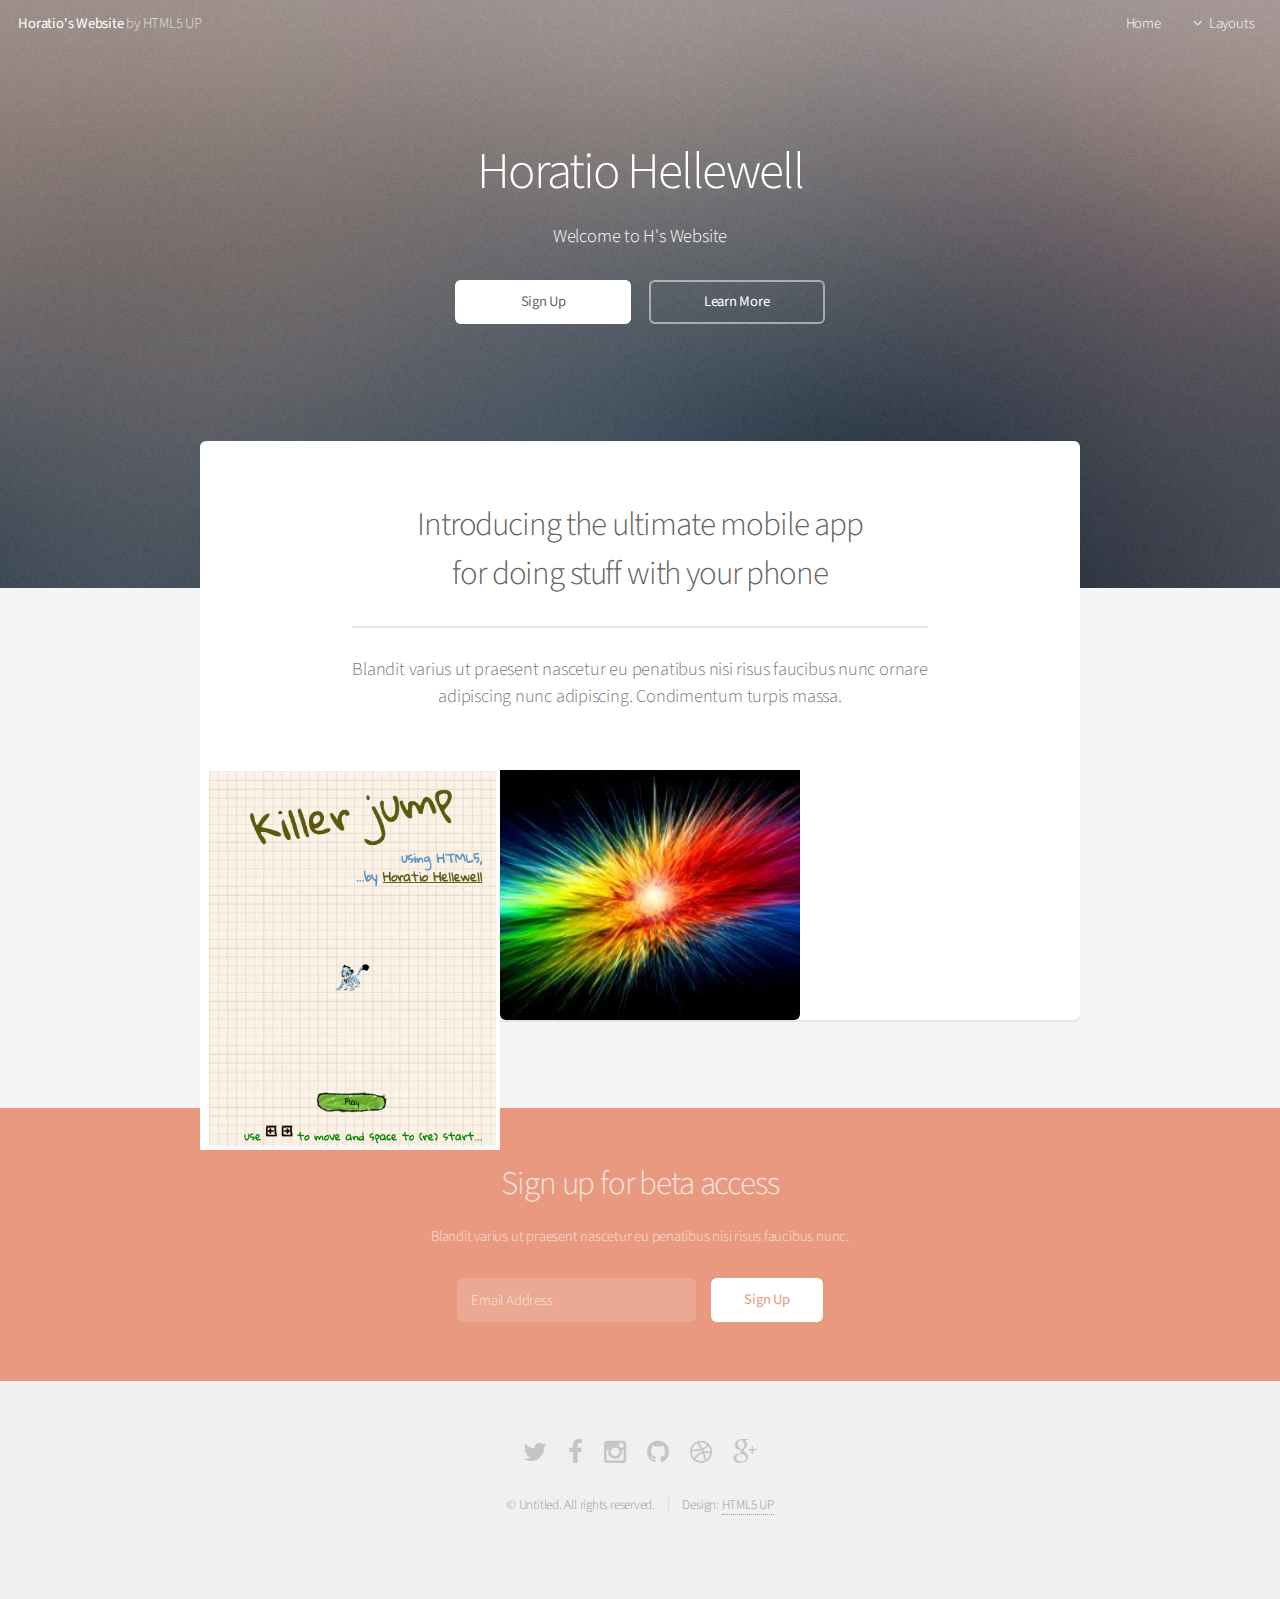
==== index.html @ 6db5556e "Deleted button" ====
<!DOCTYPE HTML>
<!--
	Alpha by HTML5 UP
	html5up.net | @n33co
	Free for personal and commercial use under the CCA 3.0 license (html5up.net/license)
-->
<html>
	<head>
		<title>Alpha by HTML5 UP</title>
		<meta http-equiv="content-type" content="text/html; charset=utf-8" />
		<meta name="description" content="" />
		<meta name="keywords" content="" />
		<!--[if lte IE 8]><script src="css/ie/html5shiv.js"></script><![endif]-->
		<script src="js/jquery.min.js"></script>
		<script src="js/jquery.dropotron.min.js"></script>
		<script src="js/jquery.scrollgress.min.js"></script>
		<script src="js/skel.min.js"></script>
		<script src="js/skel-layers.min.js"></script>
		<script src="js/init.js"></script>
		<noscript>
			<link rel="stylesheet" href="css/skel.css" />
			<link rel="stylesheet" href="css/style.css" />
			<link rel="stylesheet" href="css/style-wide.css" />
		</noscript>
		<!--[if lte IE 8]><link rel="stylesheet" href="css/ie/v8.css" /><![endif]-->
	</head>
	<body class="landing">

		<!-- Header -->
			<header id="header" class="alt">
				<h1><a href="index.html">Horatio's Website</a> by HTML5 UP</h1>
				<nav id="nav">
					<ul>
						<li><a href="index.html">Home</a></li>
						<li>
							<a href="" class="icon fa-angle-down">Layouts</a>
							<ul>
								<li><a href="generic.html">Generic</a></li>
								<li><a href="contact.html">Contact</a></li>
								<li><a href="elements.html">Elements</a></li>
								<li>
									<a href="">Submenu</a>
									<ul>
										<li><a href="#">Option One</a></li>
										<li><a href="#">Option Two</a></li>
										<li><a href="#">Option Three</a></li>
										<li><a href="#">Option Four</a></li>
									</ul>
								</li>
							</ul>
						</li>
						
					</ul>
				</nav>
			</header>

		<!-- Banner -->
			<section id="banner">
				<h2>Horatio Hellewell</h2>
				<p>Welcome to H's Website</p>
				<ul class="actions">
					<li><a href="#" class="button special">Sign Up</a></li>
					<li><a href="#" class="button">Learn More</a></li>
				</ul>
			</section>

		<!-- Main -->
			<section id="main" class="container">
		
				<section class="box special">
					<header class="major">
						<h2>Introducing the ultimate mobile app
						<br />
						for doing stuff with your phone</h2>
						<p>Blandit varius ut praesent nascetur eu penatibus nisi risus faucibus nunc ornare<br />
						adipiscing nunc adipiscing. Condimentum turpis massa.</p>
					</header>
					<span class="image featured">
						<a href="killerjump/index.html">
							<img src="images/killerjump.png" style="width:300px;float:left;" alt="" />
						</a>
					</span>

					<span class="image featured">
						<a href="colourblast/index.html">
							<img src="images/color.jpeg" style="width:300px;" alt="" />
						</a>
					</span>
					
				</section>
						
				<!-- <section class="box special features">
					<div class="features-row">
						<section>
							<span class="icon major fa-bolt accent2"></span>
							<h3>Magna etiam</h3>
							<p>Integer volutpat ante et accumsan commophasellus sed aliquam feugiat lorem aliquet ut enim rutrum phasellus iaculis accumsan dolore magna aliquam veroeros.</p>
						</section>
						<section>
							<span class="icon major fa-area-chart accent3"></span>
							<h3>Ipsum dolor</h3>
							<p>Integer volutpat ante et accumsan commophasellus sed aliquam feugiat lorem aliquet ut enim rutrum phasellus iaculis accumsan dolore magna aliquam veroeros.</p>
						</section>
					</div>
					<div class="features-row">
						<section>
							<span class="icon major fa-cloud accent4"></span>
							<h3>Sed feugiat</h3>
							<p>Integer volutpat ante et accumsan commophasellus sed aliquam feugiat lorem aliquet ut enim rutrum phasellus iaculis accumsan dolore magna aliquam veroeros.</p>
						</section>
						<section>
							<span class="icon major fa-lock accent5"></span>
							<h3>Enim phasellus</h3>
							<p>Integer volutpat ante et accumsan commophasellus sed aliquam feugiat lorem aliquet ut enim rutrum phasellus iaculis accumsan dolore magna aliquam veroeros.</p>
						</section>
					</div>
				</section>
					
				<div class="row">
					<div class="6u 12u(2)">

						<section class="box special">
							<span class="image featured"><img src="images/pic02.jpg" alt="" /></span>
							<h3>Sed lorem adipiscing</h3>
							<p>Integer volutpat ante et accumsan commophasellus sed aliquam feugiat lorem aliquet ut enim rutrum phasellus iaculis accumsan dolore magna aliquam veroeros.</p>
							<ul class="actions">
								<li><a href="#" class="button alt">Learn More</a></li>
							</ul>
						</section>
						
					</div>
					<div class="6u 12u(2)">

						<section class="box special">
							<span class="image featured"><img src="images/pic03.jpg" alt="" /></span>
							<h3>Accumsan integer</h3>
							<p>Integer volutpat ante et accumsan commophasellus sed aliquam feugiat lorem aliquet ut enim rutrum phasellus iaculis accumsan dolore magna aliquam veroeros.</p>
							<ul class="actions">
								<li><a href="#" class="button alt">Learn More</a></li>
							</ul>
						</section> -->

					</div>
				</div>

			</section>
			
		<!-- CTA -->
			<section id="cta">
				
				<h2>Sign up for beta access</h2>
				<p>Blandit varius ut praesent nascetur eu penatibus nisi risus faucibus nunc.</p>
				
				<form>
					<div class="row uniform 50%">
						<div class="8u 12u(3)">
							<input type="email" name="email" id="email" placeholder="Email Address" />
						</div>
						<div class="4u 12u(3)">
							<input type="submit" value="Sign Up" class="fit" />
						</div>
					</div>
				</form>
				
			</section>
			
		<!-- Footer -->
			<footer id="footer">
				<ul class="icons">
					<li><a href="#" class="icon fa-twitter"><span class="label">Twitter</span></a></li>
					<li><a href="#" class="icon fa-facebook"><span class="label">Facebook</span></a></li>
					<li><a href="#" class="icon fa-instagram"><span class="label">Instagram</span></a></li>
					<li><a href="#" class="icon fa-github"><span class="label">Github</span></a></li>
					<li><a href="#" class="icon fa-dribbble"><span class="label">Dribbble</span></a></li>
					<li><a href="#" class="icon fa-google-plus"><span class="label">Google+</span></a></li>
				</ul>
				<ul class="copyright">
					<li>&copy; Untitled. All rights reserved.</li><li>Design: <a href="http://html5up.net">HTML5 UP</a></li>
				</ul>
			</footer>

	</body>
</html>
---- css/skel.css ----
/* Resets (http://meyerweb.com/eric/tools/css/reset/ | v2.0 | 20110126 | License: none (public domain)) */

	html,body,div,span,applet,object,iframe,h1,h2,h3,h4,h5,h6,p,blockquote,pre,a,abbr,acronym,address,big,cite,code,del,dfn,em,img,ins,kbd,q,s,samp,small,strike,strong,sub,sup,tt,var,b,u,i,center,dl,dt,dd,ol,ul,li,fieldset,form,label,legend,table,caption,tbody,tfoot,thead,tr,th,td,article,aside,canvas,details,embed,figure,figcaption,footer,header,hgroup,menu,nav,output,ruby,section,summary,time,mark,audio,video{margin:0;padding:0;border:0;font-size:100%;font:inherit;vertical-align:baseline;}article,aside,details,figcaption,figure,footer,header,hgroup,menu,nav,section{display:block;}body{line-height:1;}ol,ul{list-style:none;}blockquote,q{quotes:none;}blockquote:before,blockquote:after,q:before,q:after{content:'';content:none;}table{border-collapse:collapse;border-spacing:0;}body{-webkit-text-size-adjust:none}

/* Box Model */

	*, *:before, *:after {
		-moz-box-sizing: border-box;
		-webkit-box-sizing: border-box;
		box-sizing: border-box;
	}

/* Container */

	.container {
		margin-left: auto;
		margin-right: auto;
		
		/* width: (containers) */
		width: 60em;
	}

	/* Modifiers */

		/* 125% */
			.container.\31 25\25 {
				width: 100%;
				
				/* max-width: (containers * 1.25) */
				max-width: 75em;

				/* min-width: (containers) */
				min-width: 60em;
			}

		/* 75% */
			.container.\37 5\25 {
				
				/* width: (containers * 0.75) */
				width: 45em;

			}

		/* 50% */
			.container.\35 0\25 {
				
				/* width: (containers * 0.50) */
				width: 30em;

			}

		/* 25% */
			.container.\32 5\25 {
				
				/* width: (containers * 0.25) */
				width: 15em;

			}

/* Grid */

	.row {
		border-bottom: solid 1px transparent;
	}

	.row > * {
		float: left;
	}
	
	.row:after, .row:before {
		content: '';
		display: block;
		clear: both;
		height: 0;
	}
	
	.row.uniform > * > :first-child {
		margin-top: 0;
	}
	
	.row.uniform > * > :last-child {
		margin-bottom: 0;
	}

	/* Gutters */

		/* Normal */
		
			.row > * {
				/* padding: (gutters.horizontal) 0 0 (gutters.vertical) */
				padding: 0 0 0 2em;
			}

			.row {
				/* margin: -(gutters.horizontal) 0 -1px -(gutters.vertical) */
				margin: 0 0 -1px -2em;
			}
			
			.row.uniform > * {
				/* padding: (gutters.vertical) 0 0 (gutters.vertical) */
				padding: 2em 0 0 2em;
			}

			.row.uniform {
				/* margin: -(gutters.vertical) 0 -1px -(gutters.vertical) */
				margin: -2em 0 -1px -2em;
			}
			
		/* 200% */
		
			.row.\32 00\25 > * {
				/* padding: (gutters.horizontal) 0 0 (gutters.vertical) */
				padding: 0 0 0 4em;
			}

			.row.\32 00\25 {
				/* margin: -(gutters.horizontal) 0 -1px -(gutters.vertical) */
				margin: 0 0 -1px -4em;
			}

			.row.uniform.\32 00\25 > * {
				/* padding: (gutters.vertical) 0 0 (gutters.vertical) */
				padding: 4em 0 0 4em;
			}

			.row.uniform.\32 00\25 {
				/* margin: -(gutters.vertical) 0 -1px -(gutters.vertical) */
				margin: -4em 0 -1px -4em;
			}

		/* 150% */
		
			.row.\31 50\25 > * {
				/* padding: (gutters.horizontal) 0 0 (gutters.vertical) */
				padding: 0 0 0 1.5em;
			}

			.row.\31 50\25 {
				/* margin: -(gutters.horizontal) 0 -1px -(gutters.vertical) */
				margin: 0 0 -1px -1.5em;
			}

			.row.uniform.\31 50\25 > * {
				/* padding: (gutters.vertical) 0 0 (gutters.vertical) */
				padding: 1.5em 0 0 1.5em;
			}

			.row.uniform.\31 50\25 {
				/* margin: -(gutters.vertical) 0 -1px -(gutters.vertical) */
				margin: -1.5em 0 -1px -1.5em;
			}

		/* 50% */
		
			.row.\35 0\25 > * {
				/* padding: (gutters.horizontal) 0 0 (gutters.vertical) */
				padding: 0 0 0 1em;
			}

			.row.\35 0\25 {
				/* margin: -(gutters.horizontal) 0 -1px -(gutters.vertical) */
				margin: 0 0 -1px -1em;
			}

			.row.uniform.\35 0\25 > * {
				/* padding: (gutters.vertical) 0 0 (gutters.vertical) */
				padding: 1em 0 0 1em;
			}

			.row.uniform.\35 0\25 {
				/* margin: -(gutters.vertical) 0 -1px -(gutters.vertical) */
				margin: -1em 0 -1px -1em;
			}

		/* 25% */
		
			.row.\32 5\25 > * {
				/* padding: (gutters.horizontal) 0 0 (gutters.vertical) */
				padding: 0 0 0 0.5em;
			}

			.row.\32 5\25 {
				/* margin: -(gutters.horizontal) 0 -1px -(gutters.vertical) */
				margin: 0 0 -1px -0.5em;
			}

			.row.uniform.\32 5\25 > * {
				/* padding: (gutters.vertical) 0 0 (gutters.vertical) */
				padding: 0.5em 0 0 0.5em;
			}

			.row.uniform.\32 5\25 {
				/* margin: -(gutters.vertical) 0 -1px -(gutters.vertical) */
				margin: -0.5em 0 -1px -0.5em;
			}

		/* 0% */
		
			.row.\30 \25 > * {
				padding: 0;
			}

			.row.\30 \25 {
				margin: 0 0 -1px 0;
			}

	/* Cells */

		.\31 2u, .\31 2u\24, .\31 2u\28 1\29, .\31 2u\24\28 1\29 { width: 100%; clear: none; }
		.\31 1u, .\31 1u\24, .\31 1u\28 1\29, .\31 1u\24\28 1\29 { width: 91.6666666667%; clear: none; }
		.\31 0u, .\31 0u\24, .\31 0u\28 1\29, .\31 0u\24\28 1\29 { width: 83.3333333333%; clear: none; }
		.\39 u, .\39 u\24, .\39 u\28 1\29, .\39 u\24\28 1\29 { width: 75%; clear: none; }
		.\38 u, .\38 u\24, .\38 u\28 1\29, .\38 u\24\28 1\29 { width: 66.6666666667%; clear: none; }
		.\37 u, .\37 u\24, .\37 u\28 1\29, .\37 u\24\28 1\29 { width: 58.3333333333%; clear: none; }
		.\36 u, .\36 u\24, .\36 u\28 1\29, .\36 u\24\28 1\29 { width: 50%; clear: none; }
		.\35 u, .\35 u\24, .\35 u\28 1\29, .\35 u\24\28 1\29 { width: 41.6666666667%; clear: none; }
		.\34 u, .\34 u\24, .\34 u\28 1\29, .\34 u\24\28 1\29 { width: 33.3333333333%; clear: none; }
		.\33 u, .\33 u\24, .\33 u\28 1\29, .\33 u\24\28 1\29 { width: 25%; clear: none; }
		.\32 u, .\32 u\24, .\32 u\28 1\29, .\32 u\24\28 1\29 { width: 16.6666666667%; clear: none; }
		.\31 u, .\31 u\24, .\31 u\28 1\29, .\31 u\24\28 1\29 { width: 8.3333333333%; clear: none; }

		.\31 2u\24 + *, .\31 2u\24\28 1\29 + *,
		.\31 1u\24 + *, .\31 1u\24\28 1\29 + *,
		.\31 0u\24 + *, .\31 0u\24\28 1\29 + *,
		.\39 u\24 + *, .\39 u\24\28 1\29 + *,
		.\38 u\24 + *, .\38 u\24\28 1\29 + *,
		.\37 u\24 + *, .\37 u\24\28 1\29 + *,
		.\36 u\24 + *, .\36 u\24\28 1\29 + *,
		.\35 u\24 + *, .\35 u\24\28 1\29 + *,
		.\34 u\24 + *, .\34 u\24\28 1\29 + *,
		.\33 u\24 + *, .\33 u\24\28 1\29 + *,
		.\32 u\24 + *, .\32 u\24\28 1\29 + *,
		.\31 u\24  + *,  .\31 u\24\28 1\29 + * {
			clear: left;
		}
			
		.\-11u { margin-left: 91.6666666667% }
		.\-10u { margin-left: 83.3333333333% }
		.\-9u { margin-left: 75% }
		.\-8u { margin-left: 66.6666666667% }
		.\-7u { margin-left: 58.3333333333% }
		.\-6u { margin-left: 50% }
		.\-5u { margin-left: 41.6666666667% }
		.\-4u { margin-left: 33.3333333333% }
		.\-3u { margin-left: 25% }
		.\-2u { margin-left: 16.6666666667% }
		.\-1u { margin-left: 8.3333333333% }
---- css/style.css ----
@import url(font-awesome.min.css);
@import url("http://fonts.googleapis.com/css?family=Source+Sans+Pro:300,400,300italic,400italic");

/*
	Alpha by HTML5 UP
	html5up.net | @n33co
	Free for personal and commercial use under the CCA 3.0 license (html5up.net/license)
*/

/* Basic */

	body {
		background: #f5f5f5;
	}

	body, input, select, textarea {
		color: #777;
		font-family: "Source Sans Pro", sans-serif;
		font-size: 16pt;
		font-weight: 300;
		line-height: 1.65em;
		letter-spacing: -0.015em;
	}

	a {
		-moz-transition: color 0.2s ease-in-out, border-bottom-color 0.2s ease-in-out;
		-webkit-transition: color 0.2s ease-in-out, border-bottom-color 0.2s ease-in-out;
		-o-transition: color 0.2s ease-in-out, border-bottom-color 0.2s ease-in-out;
		-ms-transition: color 0.2s ease-in-out, border-bottom-color 0.2s ease-in-out;
		transition: color 0.2s ease-in-out, border-bottom-color 0.2s ease-in-out;
		border-bottom: dotted 1px;
		color: #e89980;
		text-decoration: none;
	}

		a:hover {
			border-bottom-color: transparent;
		}

	strong, b {
		color: #646464;
		font-weight: 400;
	}

	em, i {
		font-style: italic;
	}

	p {
		margin: 0 0 2em 0;
	}

	h1, h2, h3, h4, h5, h6 {
		color: #646464;
		font-weight: 300;
		line-height: 1em;
		margin: 0 0 0.5em 0;
	}

		h1 a, h2 a, h3 a, h4 a, h5 a, h6 a {
			color: inherit;
			text-decoration: none;
		}

	h2 {
		font-size: 2.25em;
		line-height: 1.5em;
		letter-spacing: -0.035em;
	}

	h3 {
		font-size: 1.75em;
		line-height: 1.5em;
		letter-spacing: -0.025em;
	}

	h4 {
		font-size: 1.1em;
		line-height: 1.5em;
		letter-spacing: 0;
	}

	h5 {
		font-size: 0.9em;
		line-height: 1.5em;
		letter-spacing: 0;
	}

	h6 {
		font-size: 0.7em;
		line-height: 1.5em;
		letter-spacing: 0;
	}

	sub {
		font-size: 0.8em;
		position: relative;
		top: 0.5em;
	}

	sup {
		font-size: 0.8em;
		position: relative;
		top: -0.5em;
	}

	hr {
		border: 0;
		border-bottom: solid 2px #e5e5e5;
		margin: 2em 0;
	}

		hr.major {
			margin: 3em 0;
		}

	blockquote {
		border-left: solid 4px #e5e5e5;
		font-style: italic;
		margin: 0 0 2em 0;
		padding: 0.5em 0 0.5em 2em;
	}

	pre {
		-webkit-overflow-scrolling: touch;
		background: #f8f8f8;
		border-radius: 6px;
		border: solid 1px #e5e5e5;
		font-family: monospace;
		font-size: 0.9em;
		line-height: 1.75em;
		margin: 0 0 2em 0;
		overflow-x: auto;
		padding: 1em 1.5em;
	}

	code {
		background: #f8f8f8;
		border-radius: 6px;
		border: solid 1px #e5e5e5;
		font-family: monospace;
		font-size: 0.9em;
		margin: 0 0.25em;
		padding: 0.25em 0.65em;
	}

	.align-left {
		text-align: left;
	}

	.align-center {
		text-align: center;
	}

	.align-right {
		text-align: right;
	}

/* Section/Article */

	section.special, article.special {
		text-align: center;
	}

	header p {
		color: #999;
		position: relative;
		margin: 0 0 1.5em 0;
		font-style: italic;
	}

	header h2 + p {
		font-size: 1.25em;
		margin-top: -1em;
		line-height: 1.5em;
	}

	header h3 + p {
		font-size: 1.1em;
		margin-top: -0.85em;
		line-height: 1.5em;
	}

	header h4 + p,
	header h5 + p,
	header h6 + p {
		font-size: 0.8em;
		margin-top: -0.5em;
		line-height: 1.5em;
	}

	header.major {
		padding: 1em 0;
		text-align: center;
	}

		header.major h2 {
			margin: 0;
		}

		header.major p {
			display: inline-block;
			border-top: solid 2px #e5e5e5;
			color: #777;
			margin: 1.5em 0 0 0;
			padding: 1.5em 0 0 0;
			font-style: normal;
		}

/* Form */

	form {
		margin: 0 0 2em 0;
	}

	label {
		color: #646464;
		display: block;
		font-size: 0.9em;
		font-weight: 300;
		margin: 0 0 1em 0;
	}

	input[type="text"],
	input[type="password"],
	input[type="email"],
	select,
	textarea {
		-moz-appearance: none;
		-webkit-appearance: none;
		-o-appearance: none;
		-ms-appearance: none;
		appearance: none;
		background: #f8f8f8;
		border-radius: 6px;
		border: solid 1px #e5e5e5;
		color: inherit;
		display: block;
		outline: 0;
		padding: 0 1em;
		text-decoration: none;
		width: 100%;
	}

		input[type="text"]:invalid,
		input[type="password"]:invalid,
		input[type="email"]:invalid,
		select:invalid,
		textarea:invalid {
			box-shadow: none;
		}

		input[type="text"]:focus,
		input[type="password"]:focus,
		input[type="email"]:focus,
		select:focus,
		textarea:focus {
			border-color: #e89980;
			box-shadow: 0 0 0 2px #e89980;
		}

	.select-wrapper {
		text-decoration: none;
		display: block;
		position: relative;
	}

		.select-wrapper:before {
			-moz-osx-font-smoothing: grayscale;
			-webkit-font-smoothing: antialiased;
			font-family: FontAwesome;
			font-style: normal;
			font-weight: normal;
			text-transform: none !important;
		}

		.select-wrapper:before {
			color: #e5e5e5;
			content: '\f078';
			display: block;
			height: 3em;
			line-height: 3em;
			pointer-events: none;
			position: absolute;
			right: 0;
			text-align: center;
			top: 0;
			width: 3em;
		}

		.select-wrapper select::-ms-expand {
			display: none;
		}

	input[type="text"],
	input[type="password"],
	input[type="email"],
	select {
		height: 3em;
	}

	textarea {
		padding: 0.75em 1em;
	}

	input[type="checkbox"],
	input[type="radio"] {
		-moz-appearance: none;
		-webkit-appearance: none;
		-o-appearance: none;
		-ms-appearance: none;
		appearance: none;
		display: block;
		float: left;
		margin-right: -2em;
		opacity: 0;
		width: 1em;
		z-index: -1;
	}

		input[type="checkbox"] + label,
		input[type="radio"] + label {
			text-decoration: none;
			color: #777;
			cursor: pointer;
			display: inline-block;
			font-size: 1em;
			font-weight: 300;
			padding-left: 2.55em;
			padding-right: 0.75em;
			position: relative;
		}

			input[type="checkbox"] + label:before,
			input[type="radio"] + label:before {
				-moz-osx-font-smoothing: grayscale;
				-webkit-font-smoothing: antialiased;
				font-family: FontAwesome;
				font-style: normal;
				font-weight: normal;
				text-transform: none !important;
			}

			input[type="checkbox"] + label:before,
			input[type="radio"] + label:before {
				background: #f8f8f8;
				border-radius: 6px;
				border: solid 1px #e5e5e5;
				content: '';
				display: inline-block;
				height: 1.8em;
				left: 0;
				line-height: 1.725em;
				position: absolute;
				text-align: center;
				top: 0;
				width: 1.8em;
			}

		input[type="checkbox"]:checked + label:before,
		input[type="radio"]:checked + label:before {
			background: #666;
			border-color: #666;
			color: #ffffff;
			content: '\f00c';
		}

		input[type="checkbox"]:focus + label:before,
		input[type="radio"]:focus + label:before {
			border-color: #e89980;
			box-shadow: 0 0 0 1px #e89980;
		}

	input[type="checkbox"] + label:before {
		border-radius: 6px;
	}

	input[type="radio"] + label:before {
		border-radius: 100%;
	}

	::-webkit-input-placeholder {
		color: #999 !important;
		opacity: 1.0;
	}

	:-moz-placeholder {
		color: #999 !important;
		opacity: 1.0;
	}

	::-moz-placeholder {
		color: #999 !important;
		opacity: 1.0;
	}

	:-ms-input-placeholder {
		color: #999 !important;
		opacity: 1.0;
	}

	.formerize-placeholder {
		color: #999 !important;
		opacity: 1.0;
	}

/* Box */

	.box {
		background: #fff;
		border-radius: 6px;
		box-shadow: 0 2px 0 0 #e5e5e5;
		margin: 0 0 2em 0;
		padding: 3em;
	}

		.box > :last-child {
			margin-bottom: 0;
		}

		.box.alt {
			background: none !important;
			border-radius: 0 !important;
			box-shadow: none !important;
			margin: 0 0 2em 0;
			padding: 0 !important;
		}

		.box.features .features-row {
			border-top: solid 2px #e5e5e5;
			position: relative;
		}

			.box.features .features-row:after {
				clear: both;
				content: '';
				display: block;
			}

			.box.features .features-row section {
				float: left;
				padding: 3em;
				width: 50%;
			}

				.box.features .features-row section :last-child {
					margin-bottom: 0;
				}

				.box.features .features-row section:nth-child(2n) {
					padding-right: 0;
				}

					.box.features .features-row section:nth-child(2n):before {
						background: #e5e5e5;
						content: '';
						display: block;
						height: 100%;
						margin-left: -3em;
						position: absolute;
						top: 0;
						width: 2px;
					}

				.box.features .features-row section:nth-child(2n-1) {
					padding-left: 0;
				}

			.box.features .features-row:first-child {
				border-top: 0;
			}

				.box.features .features-row:first-child section {
					padding-top: 0;
				}

			.box.features .features-row:last-child {
				padding-bottom: 0;
			}

				.box.features .features-row:last-child section {
					padding-bottom: 0;
				}

		.box.special {
			text-align: center;
		}

		.box .image.featured {
			border-radius: 0;
			display: block;
			margin: 3em 0 3em -3em;
			position: relative;
			width: calc(100% + 6em);
		}

			.box .image.featured img {
				border-radius: 0;
				display: block;
				width: 100%;
			}

			.box .image.featured:first-child {
				border-radius: 6px 6px 0 0;
				margin-bottom: 3em;
				margin-top: -3em;
			}

				.box .image.featured:first-child img {
					border-radius: 6px 6px 0 0;
				}

			.box .image.featured:last-child {
				border-radius: 0 0 6px 6px;
				margin-bottom: -3em;
				margin-top: 3em;
			}

				.box .image.featured:last-child img {
					border-radius: 0 0 6px 6px;
				}

/* Icon */

	.icon {
		text-decoration: none;
		border-bottom: none;
		position: relative;
	}

		.icon:before {
			-moz-osx-font-smoothing: grayscale;
			-webkit-font-smoothing: antialiased;
			font-family: FontAwesome;
			font-style: normal;
			font-weight: normal;
			text-transform: none !important;
		}

		.icon > .label {
			display: none;
		}

		.icon.major {
			background: #666;
			border-radius: 100%;
			color: #ffffff;
			cursor: default;
			display: inline-block;
			height: 5.5em;
			line-height: 5.5em;
			margin: 0 0 2em 0;
			width: 5.5em;
		}

			.icon.major:before {
				font-size: 2.5em;
			}

			.icon.major.accent1 {
				background: #666;
				color: #ffffff;
			}

			.icon.major.accent2 {
				background: #e89980;
				color: #ffffff;
			}

			.icon.major.accent3 {
				background: #7fcdb8;
				color: #ffffff;
			}

			.icon.major.accent4 {
				background: #90b0ba;
				color: #ffffff;
			}

			.icon.major.accent5 {
				background: #e5cb95;
				color: #ffffff;
			}

/* Image */

	.image {
		border-radius: 6px;
		border: 0;
		display: inline-block;
		position: relative;
	}

		.image img {
			border-radius: 6px;
			display: block;
		}

		.image.left {
			float: left;
			padding: 0 1.5em 1em 0;
			top: 0.25em;
		}

		.image.right {
			float: right;
			padding: 0 0 1em 1.5em;
			top: 0.25em;
		}

		.image.fit {
			display: block;
			margin: 0 0 2em 0;
			width: 100%;
		}

			.image.fit img {
				display: block;
				width: 100%;
			}

/* List */

	ol {
		list-style: decimal;
		margin: 0 0 2em 0;
		padding-left: 1.25em;
	}

		ol li {
			padding-left: 0.25em;
		}

	ul {
		list-style: disc;
		margin: 0 0 2em 0;
		padding-left: 1em;
	}

		ul li {
			padding-left: 0.5em;
		}

		ul.alt {
			list-style: none;
			padding-left: 0;
		}

			ul.alt li {
				border-top: solid 1px #e5e5e5;
				padding: 0.5em 0;
			}

				ul.alt li:first-child {
					border-top: 0;
					padding-top: 0;
				}

		ul.icons {
			cursor: default;
			list-style: none;
			padding-left: 0;
		}

			ul.icons li {
				display: inline-block;
				padding: 0 1.25em 0 0;
			}

				ul.icons li:last-child {
					padding-right: 0;
				}

				ul.icons li .icon {
					color: inherit;
				}

					ul.icons li .icon:before {
						font-size: 1.75em;
					}

		ul.actions {
			cursor: default;
			list-style: none;
			padding-left: 0;
		}

			ul.actions li {
				display: inline-block;
				padding: 0 1em 0 0;
				vertical-align: middle;
			}

				ul.actions li:last-child {
					padding-right: 0;
				}

			ul.actions.small li {
				padding: 0 0.5em 0 0;
			}

			ul.actions.vertical li {
				display: block;
				padding: 1em 0 0 0;
			}

				ul.actions.vertical li:first-child {
					padding-top: 0;
				}

				ul.actions.vertical li > * {
					margin-bottom: 0;
				}

			ul.actions.vertical.small li {
				padding: 0.5em 0 0 0;
			}

				ul.actions.vertical.small li:first-child {
					padding-top: 0;
				}

			ul.actions.fit {
				display: table;
				margin-left: -1em;
				padding: 0;
				table-layout: fixed;
				width: calc(100% + 1em);
			}

				ul.actions.fit li {
					display: table-cell;
					padding: 0 0 0 1em;
				}

					ul.actions.fit li > * {
						margin-bottom: 0;
					}

				ul.actions.fit.small {
					margin-left: -0.5em;
					width: calc(100% + 0.5em);
				}

					ul.actions.fit.small li {
						padding: 0 0 0 0.5em;
					}

	dl {
		margin: 0 0 2em 0;
	}

/* Table */

	.table-wrapper {
		-webkit-overflow-scrolling: touch;
		overflow-x: auto;
	}

	table {
		margin: 0 0 2em 0;
		width: 100%;
	}

		table tbody tr {
			border: solid 1px #e5e5e5;
			border-left: 0;
			border-right: 0;
		}

			table tbody tr:nth-child(2n + 1) {
				background-color: #f8f8f8;
			}

		table td {
			padding: 0.75em 0.75em;
		}

		table th {
			color: #646464;
			font-size: 0.9em;
			font-weight: 300;
			padding: 0 0.75em 0.75em 0.75em;
			text-align: left;
		}

		table thead {
			border-bottom: solid 2px #e5e5e5;
		}

		table tfoot {
			border-top: solid 2px #e5e5e5;
		}

		table.alt {
			border-collapse: separate;
		}

			table.alt tbody tr td {
				border: solid 1px #e5e5e5;
				border-left-width: 0;
				border-top-width: 0;
			}

				table.alt tbody tr td:first-child {
					border-left-width: 1px;
				}

			table.alt tbody tr:first-child td {
				border-top-width: 1px;
			}

			table.alt thead {
				border-bottom: 0;
			}

			table.alt tfoot {
				border-top: 0;
			}

/* Button */

	input[type="submit"],
	input[type="reset"],
	input[type="button"],
	.button {
		-moz-appearance: none;
		-webkit-appearance: none;
		-o-appearance: none;
		-ms-appearance: none;
		appearance: none;
		-moz-transition: background-color 0.2s ease-in-out, color 0.2s ease-in-out;
		-webkit-transition: background-color 0.2s ease-in-out, color 0.2s ease-in-out;
		-o-transition: background-color 0.2s ease-in-out, color 0.2s ease-in-out;
		-ms-transition: background-color 0.2s ease-in-out, color 0.2s ease-in-out;
		transition: background-color 0.2s ease-in-out, color 0.2s ease-in-out;
		background-color: #666;
		border-radius: 6px;
		border: 0;
		color: #ffffff;
		cursor: pointer;
		display: inline-block;
		font-weight: 400;
		height: 3em;
		line-height: 3em;
		padding: 0 2em;
		text-align: center;
		text-decoration: none;
		white-space: nowrap;
	}

		input[type="submit"]:hover,
		input[type="reset"]:hover,
		input[type="button"]:hover,
		.button:hover {
			background-color: #737373;
		}

		input[type="submit"]:active,
		input[type="reset"]:active,
		input[type="button"]:active,
		.button:active {
			background-color: #595959;
		}

		input[type="submit"].icon,
		input[type="reset"].icon,
		input[type="button"].icon,
		.button.icon {
			padding-left: 1.35em;
		}

			input[type="submit"].icon:before,
			input[type="reset"].icon:before,
			input[type="button"].icon:before,
			.button.icon:before {
				margin-right: 0.5em;
			}

		input[type="submit"].fit,
		input[type="reset"].fit,
		input[type="button"].fit,
		.button.fit {
			display: block;
			margin: 0 0 1em 0;
			width: 100%;
		}

		input[type="submit"].small,
		input[type="reset"].small,
		input[type="button"].small,
		.button.small {
			font-size: 0.8em;
			height: 2.7em;
			line-height: 2.7em;
		}

		input[type="submit"].big,
		input[type="reset"].big,
		input[type="button"].big,
		.button.big {
			font-size: 1.25em;
			height: 2.7em;
			line-height: 2.7em;
		}

		input[type="submit"].alt,
		input[type="reset"].alt,
		input[type="button"].alt,
		.button.alt {
			background-color: transparent;
			box-shadow: inset 0 0 0 2px #e5e5e5;
			color: #777;
		}

			input[type="submit"].alt:hover,
			input[type="reset"].alt:hover,
			input[type="button"].alt:hover,
			.button.alt:hover {
				background-color: #f8f8f8;
			}

			input[type="submit"].alt:active,
			input[type="reset"].alt:active,
			input[type="button"].alt:active,
			.button.alt:active {
				background-color: #f0f0f0;
			}

			input[type="submit"].alt.icon:before,
			input[type="reset"].alt.icon:before,
			input[type="button"].alt.icon:before,
			.button.alt.icon:before {
				color: #999;
			}

		input[type="submit"].special,
		input[type="reset"].special,
		input[type="button"].special,
		.button.special {
			background-color: #e89980;
			color: #ffffff !important;
		}

			input[type="submit"].special:hover,
			input[type="reset"].special:hover,
			input[type="button"].special:hover,
			.button.special:hover {
				background-color: #ecaa96;
			}

			input[type="submit"].special:active,
			input[type="reset"].special:active,
			input[type="button"].special:active,
			.button.special:active {
				background-color: #e4886a;
			}

		input[type="submit"].disabled, input[type="submit"]:disabled,
		input[type="reset"].disabled,
		input[type="reset"]:disabled,
		input[type="button"].disabled,
		input[type="button"]:disabled,
		.button.disabled,
		.button:disabled {
			background-color: #777 !important;
			box-shadow: inset 0 -0.15em 0 0 rgba(0, 0, 0, 0.15);
			color: #f5f5f5 !important;
			cursor: default;
			opacity: 0.25;
		}

/* Header */

	#skel-layers-wrapper {
		padding-top: 3em;
	}

	body.landing #skel-layers-wrapper {
		padding-top: 0;
	}
	@-moz-keyframes reveal-header { 0% { top: -5em; } 100% { top: 0; } }
	@-webkit-keyframes reveal-header { 0% { top: -5em; } 100% { top: 0; } }
	@-o-keyframes reveal-header { 0% { top: -5em; } 100% { top: 0; } }
	@-ms-keyframes reveal-header { 0% { top: -5em; } 100% { top: 0; } }
	@keyframes reveal-header { 0% { top: -5em; } 100% { top: 0; } }

	#header {
		background: #444;
		color: #bbb;
		cursor: default;
		height: 3.25em;
		left: 0;
		line-height: 3.25em;
		position: fixed;
		top: 0;
		width: 100%;
		z-index: 10000;
	}

		#header h1 {
			color: inherit;
			height: inherit;
			left: 1.25em;
			line-height: inherit;
			margin: 0;
			padding: 0;
			position: absolute;
			top: 0;
		}

			#header h1 a {
				color: #fff;
				font-weight: 400;
				border: 0;
			}

		#header nav {
			height: inherit;
			line-height: inherit;
			position: absolute;
			right: 0.75em;
			top: 0;
			vertical-align: middle;
		}

			#header nav > ul {
				list-style: none;
				margin: 0;
				padding-left: 0;
			}

				#header nav > ul > li {
					display: inline-block;
					padding-left: 0;
				}

					#header nav > ul > li > ul {
						display: none;
					}

					#header nav > ul > li a {
						display: inline-block;
						height: 2em;
						line-height: 1.95em;
						padding: 0 1em;
						border-radius: 6px;
					}

					#header nav > ul > li a:not(.button) {
						color: #fff;
						display: inline-block;
						text-decoration: none;
						border: 0;
					}

						#header nav > ul > li a:not(.button).icon:before {
							color: #999;
							margin-right: 0.5em;
						}

					#header nav > ul > li:first-child {
						margin-left: 0;
					}

					#header nav > ul > li.active a:not(.button) {
						background-color: rgba(153, 153, 153, 0.25);
					}

					#header nav > ul > li .button {
						margin: 0 0 0 0.5em;
						position: relative;
					}

		#header input[type="submit"],
		#header input[type="reset"],
		#header input[type="button"],
		#header .button {
			background-color: transparent;
			box-shadow: inset 0 0 0 2px #999;
			color: #fff;
		}

			#header input[type="submit"]:hover,
			#header input[type="reset"]:hover,
			#header input[type="button"]:hover,
			#header .button:hover {
				background-color: rgba(153, 153, 153, 0.25);
			}

			#header input[type="submit"]:active,
			#header input[type="reset"]:active,
			#header input[type="button"]:active,
			#header .button:active {
				background-color: rgba(153, 153, 153, 0.5);
			}

		#header .container {
			position: relative;
		}

			#header .container h1 {
				left: 0;
			}

			#header .container nav {
				right: 0;
			}

		#header.reveal {
			-moz-animation: reveal-header 0.5s;
			-webkit-animation: reveal-header 0.5s;
			-o-animation: reveal-header 0.5s;
			-ms-animation: reveal-header 0.5s;
			animation: reveal-header 0.5s;
		}

		#header.alt {
			-moz-animation: none;
			-webkit-animation: none;
			-o-animation: none;
			-ms-animation: none;
			animation: none;
			background: none;
			color: rgba(255, 255, 255, 0.75);
			position: absolute;
		}

			#header.alt nav > ul > li a:not(.button).icon:before {
				color: rgba(255, 255, 255, 0.75);
			}

			#header.alt nav > ul > li.active a:not(.button) {
				background-color: rgba(255, 255, 255, 0.2);
			}

			#header.alt input[type="submit"],
			#header.alt input[type="reset"],
			#header.alt input[type="button"],
			#header.alt .button {
				box-shadow: inset 0 0 0 2px rgba(255, 255, 255, 0.5);
			}

				#header.alt input[type="submit"]:hover,
				#header.alt input[type="reset"]:hover,
				#header.alt input[type="button"]:hover,
				#header.alt .button:hover {
					background-color: rgba(255, 255, 255, 0.1);
				}

				#header.alt input[type="submit"]:active,
				#header.alt input[type="reset"]:active,
				#header.alt input[type="button"]:active,
				#header.alt .button:active {
					background-color: rgba(255, 255, 255, 0.2);
				}

	.dropotron {
		background: #fff;
		border-radius: 6px;
		box-shadow: 0 2px 0 0 rgba(0, 0, 0, 0.065), inset 0 -1px 0 0 #fff, inset 0 0 0 1px rgba(229, 229, 229, 0.5);
		list-style: none;
		margin: calc(-0.5em + 1px) 0 0 1px;
		padding: 0.5em 0;
		width: 11em;
	}

		.dropotron li {
			padding: 0;
		}

			.dropotron li a, .dropotron li span {
				-moz-transition: none;
				-webkit-transition: none;
				-o-transition: none;
				-ms-transition: none;
				transition: none;
				border: 0;
				border-top: solid 1px #f2f2f2;
				color: inherit;
				display: block;
				padding: 0.15em 1em;
			}

			.dropotron li:first-child > a, .dropotron li:first-child > span {
				border-top: 0;
			}

			.dropotron li.active > a, .dropotron li.active > span, .dropotron li:hover > a, .dropotron li:hover > span {
				background: #e89980;
				color: #ffffff;
			}

		.dropotron.level-0 {
			font-size: 0.9em;
			margin: 1em 0 0 0;
		}

			.dropotron.level-0:before {
				-moz-transform: rotate(45deg);
				-webkit-transform: rotate(45deg);
				-o-transform: rotate(45deg);
				-ms-transform: rotate(45deg);
				transform: rotate(45deg);
				background: #fff;
				border: solid 1px rgba(229, 229, 229, 0.5);
				border-bottom: 0;
				border-right: 0;
				box-shadow: -0.25em -0.125em 0.125em 0 rgba(0, 0, 0, 0.015);
				content: '';
				display: block;
				height: 0.75em;
				position: absolute;
				right: 1.25em;
				top: -0.375em;
				width: 0.75em;
				z-index: 0;
			}

/* Banner */

	#banner {
		background-attachment: scroll,							fixed;
		background-color: #666;
		background-image: url("images/overlay.png"), url("../images/banner.jpg");
		background-position: top left,						center center;
		background-repeat: repeat,							no-repeat;
		background-size: auto,							cover;
		color: #fff;
		padding: 12em 0 20em 0;
		text-align: center;
	}

		#banner :last-child {
			margin-bottom: 0;
		}

		#banner h2, #banner h3, #banner h4, #banner h5, #banner h6 {
			color: #fff;
		}

		#banner h2 {
			font-size: 3.5em;
			line-height: 1em;
			margin: 0 0 0.5em 0;
			padding: 0;
		}

		#banner p {
			font-size: 1.25em;
			margin-bottom: 1.75em;
		}

		#banner input[type="submit"],
		#banner input[type="reset"],
		#banner input[type="button"],
		#banner .button {
			background-color: transparent;
			box-shadow: inset 0 0 0 2px rgba(255, 255, 255, 0.5);
			color: #fff;
			min-width: 12em;
		}

			#banner input[type="submit"]:hover,
			#banner input[type="reset"]:hover,
			#banner input[type="button"]:hover,
			#banner .button:hover {
				background-color: rgba(255, 255, 255, 0.1);
			}

			#banner input[type="submit"]:active,
			#banner input[type="reset"]:active,
			#banner input[type="button"]:active,
			#banner .button:active {
				background-color: rgba(255, 255, 255, 0.2);
			}

			#banner input[type="submit"].special,
			#banner input[type="reset"].special,
			#banner input[type="button"].special,
			#banner .button.special {
				background: #fff;
				color: #666 !important;
			}

/* Main */

	#main {
		padding: 4em 0;
	}

		#main > header {
			text-align: center;
			margin: 0 0 3em 0;
		}

			#main > header h2 {
				font-size: 2.75em;
				margin: 0;
			}

			#main > header p {
				border-top: solid 2px #e5e5e5;
				color: #777;
				display: inline-block;
				font-style: normal;
				margin: 1em 0 0 0;
				padding: 1em 0 1.25em 0;
			}

	body.landing #main {
		margin-top: -14em;
	}

/* Footer */

	#footer {
		background: #f0f0f0;
		padding: 4em 0 6em 0;
		text-align: center;
	}

		#footer .icons a {
			-moz-transition: opacity 0.2s ease-in-out;
			-webkit-transition: opacity 0.2s ease-in-out;
			-o-transition: opacity 0.2s ease-in-out;
			-ms-transition: opacity 0.2s ease-in-out;
			transition: opacity 0.2s ease-in-out;
			opacity: 0.35;
		}

			#footer .icons a:hover {
				opacity: 0.75;
			}

		#footer .copyright {
			color: #999;
			font-size: 0.9em;
			line-height: 1em;
			margin: 2em 0 0 0;
			padding: 0;
			text-align: center;
		}

			#footer .copyright a {
				color: inherit;
			}

			#footer .copyright li {
				border-left: solid 1px #dddddd;
				display: inline-block;
				list-style: none;
				margin-left: 1em;
				padding-left: 1em;
			}

				#footer .copyright li:first-child {
					border-left: 0;
					margin-left: 0;
					padding-left: 0;
				}

/* CTA */

	#cta {
		background: #e89980;
		color: #f9e5df;
		padding: 3.5em 0 4em 0;
		text-align: center;
	}

		#cta h2, #cta h3, #cta h4, #cta h5, #cta h6 {
			color: inherit;
		}

		#cta form {
			margin: 0 auto;
			max-width: 100%;
			width: 25em;
		}

		#cta input[type="submit"],
		#cta input[type="reset"],
		#cta input[type="button"],
		#cta .button {
			box-shadow: none;
			background: #fff;
			color: #e89980;
		}

		#cta input[type="text"],
		#cta input[type="password"],
		#cta input[type="email"],
		#cta select,
		#cta textarea {
			color: #ffffff;
			background: rgba(255, 255, 255, 0.15);
			border: 0;
		}

			#cta input[type="text"]:focus,
			#cta input[type="password"]:focus,
			#cta input[type="email"]:focus,
			#cta select:focus,
			#cta textarea:focus {
				box-shadow: inset 0 0 0 2px #fff;
			}

		#cta ::-webkit-input-placeholder {
			color: rgba(255, 255, 255, 0.75) !important;
		}

		#cta :-moz-placeholder {
			color: rgba(255, 255, 255, 0.75) !important;
		}

		#cta ::-moz-placeholder {
			color: rgba(255, 255, 255, 0.75) !important;
		}

		#cta :-ms-input-placeholder {
			color: rgba(255, 255, 255, 0.75) !important;
		}

		#cta .formerize-placeholder {
			color: rgba(255, 255, 255, 0.75) !important;
		}
---- css/style-wide.css ----
/*
	Alpha by HTML5 UP
	html5up.net | @n33co
	Free for personal and commercial use under the CCA 3.0 license (html5up.net/license)
*/

/* Basic */

	body, input, select, textarea {
		font-size: 13pt;
	}

/* Banner */

	#banner {
		padding: 10em 0 18em 0;
	}
---- css/ie/v8.css ----
/*
	Alpha by HTML5 UP
	html5up.net | @n33co
	Free for personal and commercial use under the CCA 3.0 license (html5up.net/license)
*/

/* Basic */

	pre, code {
		position: relative;
		-ms-behavior: url("css/ie/PIE.htc");
	}

/* Form */

	input[type="text"],
	input[type="password"],
	input[type="email"],
	select,
	textarea {
		position: relative;
		-ms-behavior: url("css/ie/PIE.htc");
		line-height: 3em;
	}

	input[type="checkbox"],
	input[type="radio"] {
		opacity: 1;
		z-index: auto;
	}

		input[type="checkbox"] + label:before,
		input[type="radio"] + label:before {
			display: none;
		}

/* Button */

	input[type="submit"],
	input[type="reset"],
	input[type="button"],
	.button {
		position: relative;
		-ms-behavior: url("css/ie/PIE.htc");
	}

		input[type="submit"].alt,
		input[type="reset"].alt,
		input[type="button"].alt,
		.button.alt {
			border: solid 2px #e5e5e5;
		}

/* Box */

	.box {
		position: relative;
		-ms-behavior: url("css/ie/PIE.htc");
	}

		.box .image.featured {
			margin: 2em 0;
			width: 100%;
		}

/* Icon */

	.icon.major {
		position: relative;
		-ms-behavior: url("css/ie/PIE.htc");
	}

/* Image */

	.image {
		position: relative;
		-ms-behavior: url("css/ie/PIE.htc");
	}

		.image img {
			position: relative;
			-ms-behavior: url("css/ie/PIE.htc");
		}

/* Header */

	#header nav > ul > li a {
		color: #fff;
		display: inline-block;
		text-decoration: none;
		border: 0;
	}

		#header nav > ul > li a.icon:before {
			color: #fff;
			margin-right: 0.5em;
		}

	#header.alt {
		color: #fff;
	}

		#header.alt nav > ul > li a:not(.button).icon:before {
			color: rgba(255, 255, 255, 0.75);
		}

		#header.alt nav > ul > li.active a:not(.button) {
			background-color: rgba(255, 255, 255, 0.2);
		}

	.dropotron {
		border: solid 1px #e5e5e5;
	}

		.dropotron.level-0 {
			margin-top: 0;
		}

			.dropotron.level-0:before {
				display: none;
			}

/* Banner */

	#banner {
		background-attachment: scroll;
		background-image: url("../../images/banner.jpg");
		background-position: auto;
		background-repeat: no-repeat;
		background-size: cover;
		-ms-behavior: url("css/ie/backgroundsize.min.htc");
	}

		#banner input[type="submit"],
		#banner input[type="reset"],
		#banner input[type="button"],
		#banner .button {
			border: solid 2px #fff;
		}

/* Main */

	#main {
		position: relative;
		z-index: 1;
	}

/* CTA */

	#cta input[type="text"],
	#cta input[type="password"],
	#cta input[type="email"],
	#cta select,
	#cta textarea {
		background: #e89980;
		border: solid 2px #fff;
	}

	#cta .formerize-placeholder {
		color: #fff !important;
	}
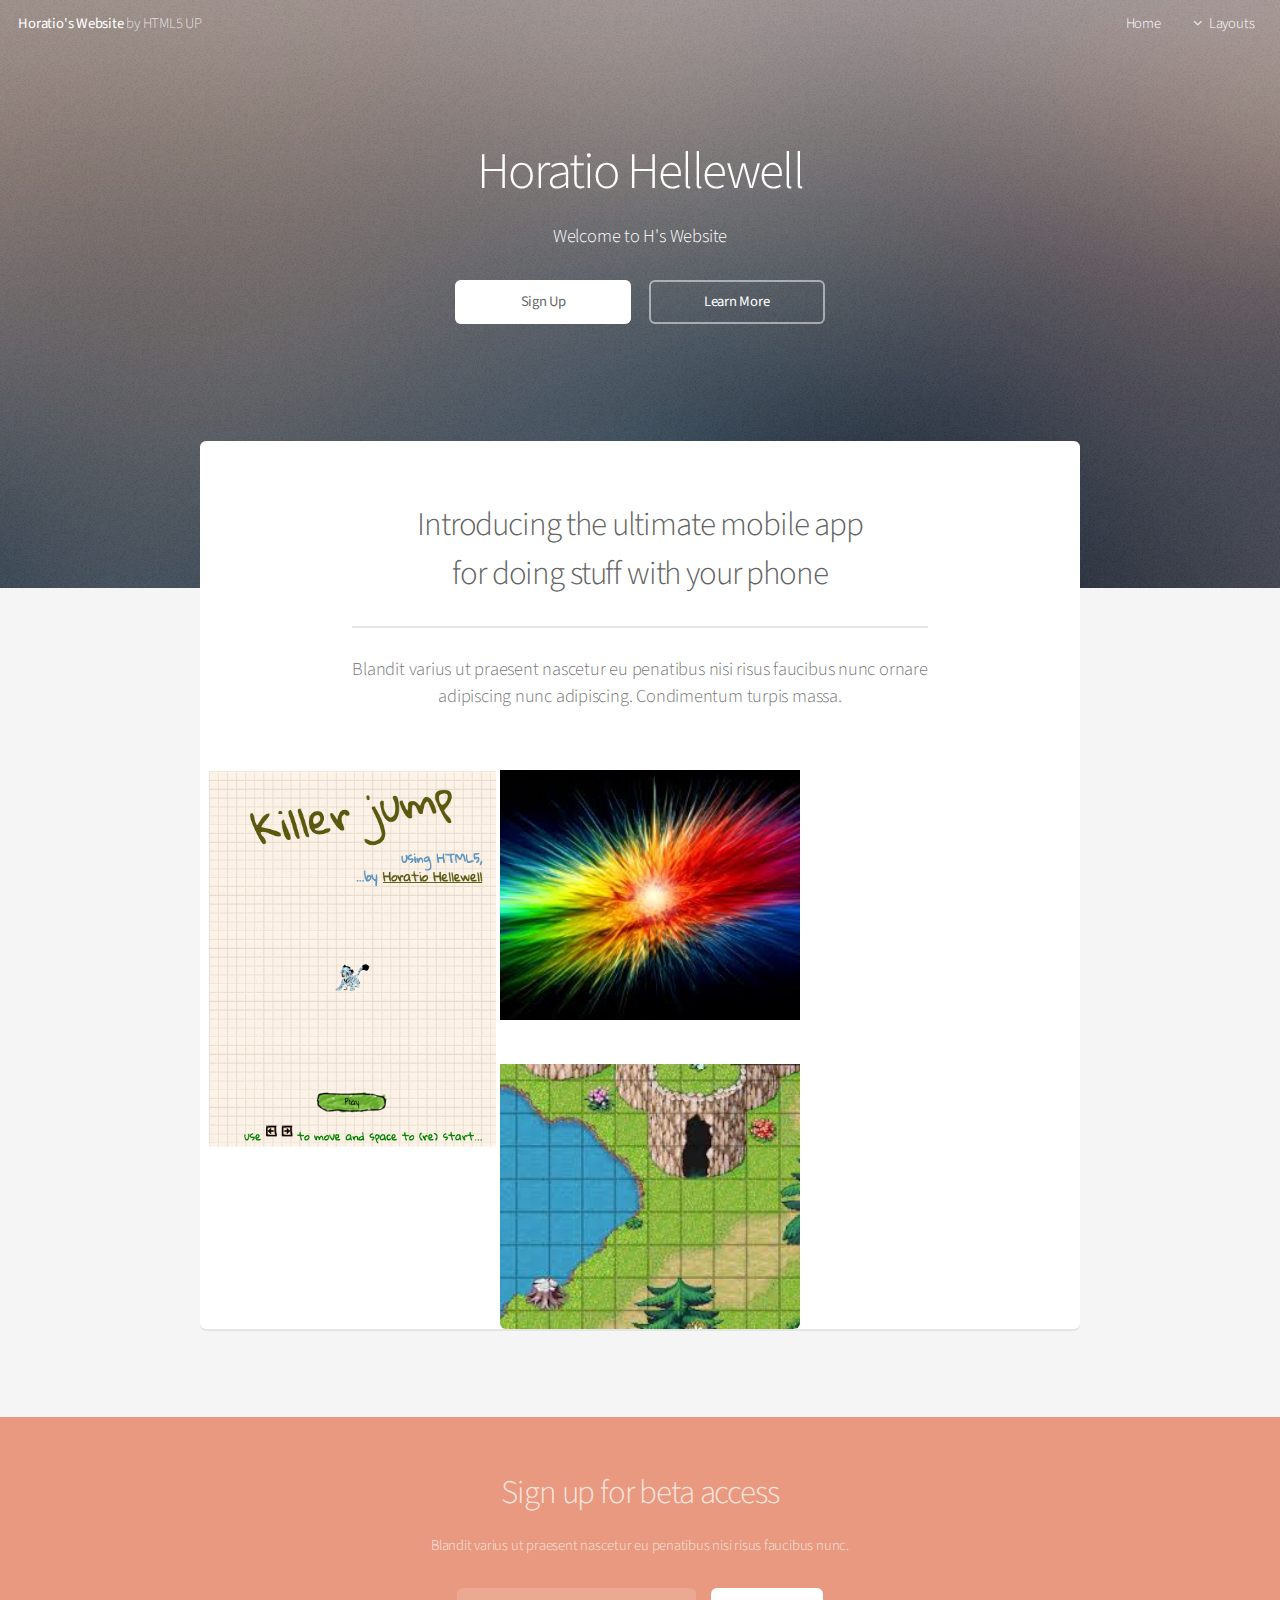
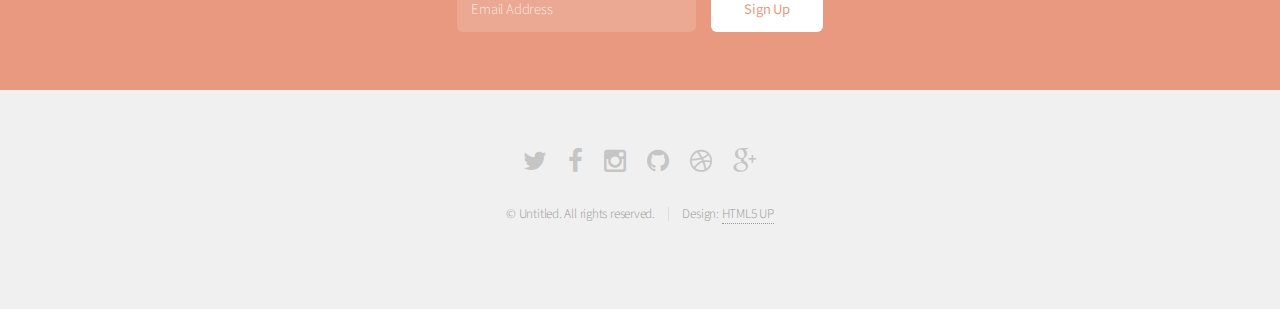
==== commit b134026e: "Added tile game" ====
--- a/index.html
+++ b/index.html
@@ -84,6 +84,12 @@
 					<span class="image featured">
 						<a href="colourblast/index.html">
 							<img src="images/color.jpeg" style="width:300px;" alt="" />
+						</a>
+					</span>
+
+					<span class="image featured">
+						<a href="tile-game/index.html">
+							<img src="images/tile.jpeg" style="width:300px;" alt="" />
 						</a>
 					</span>
 					
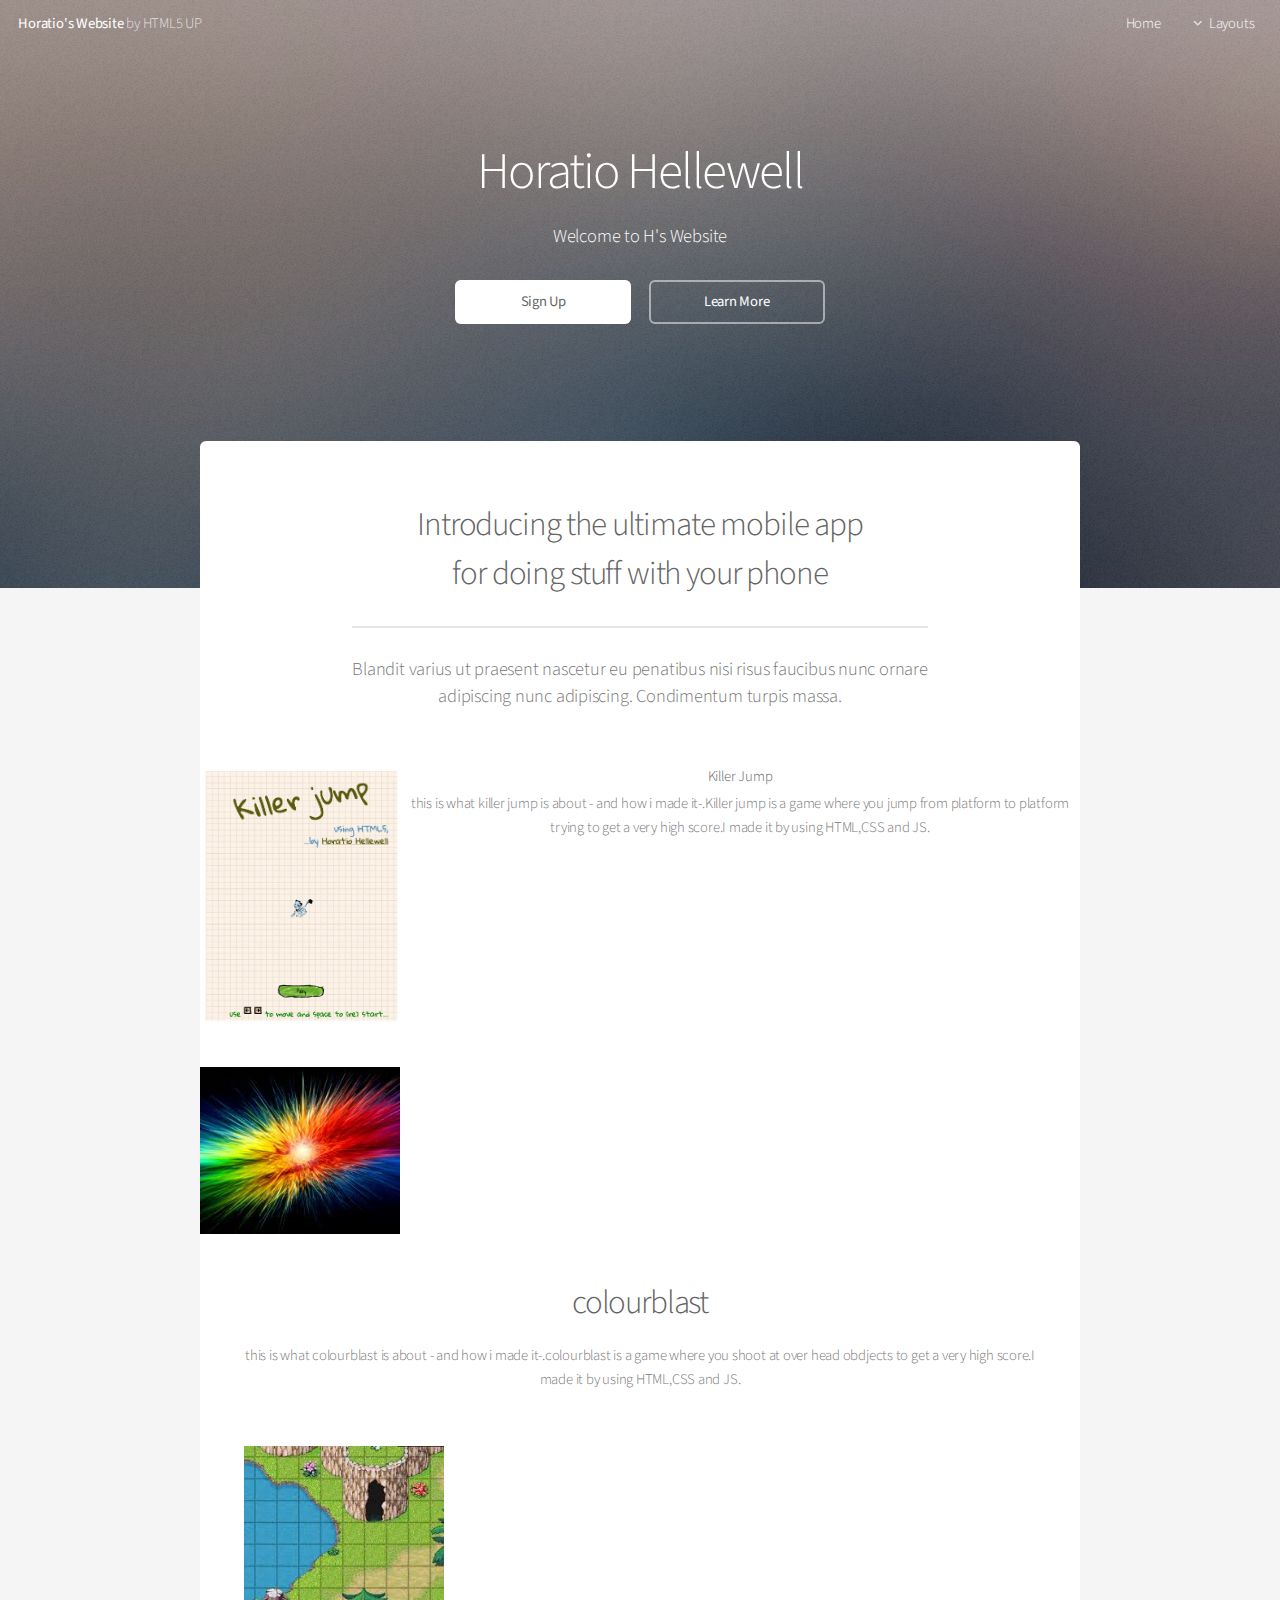
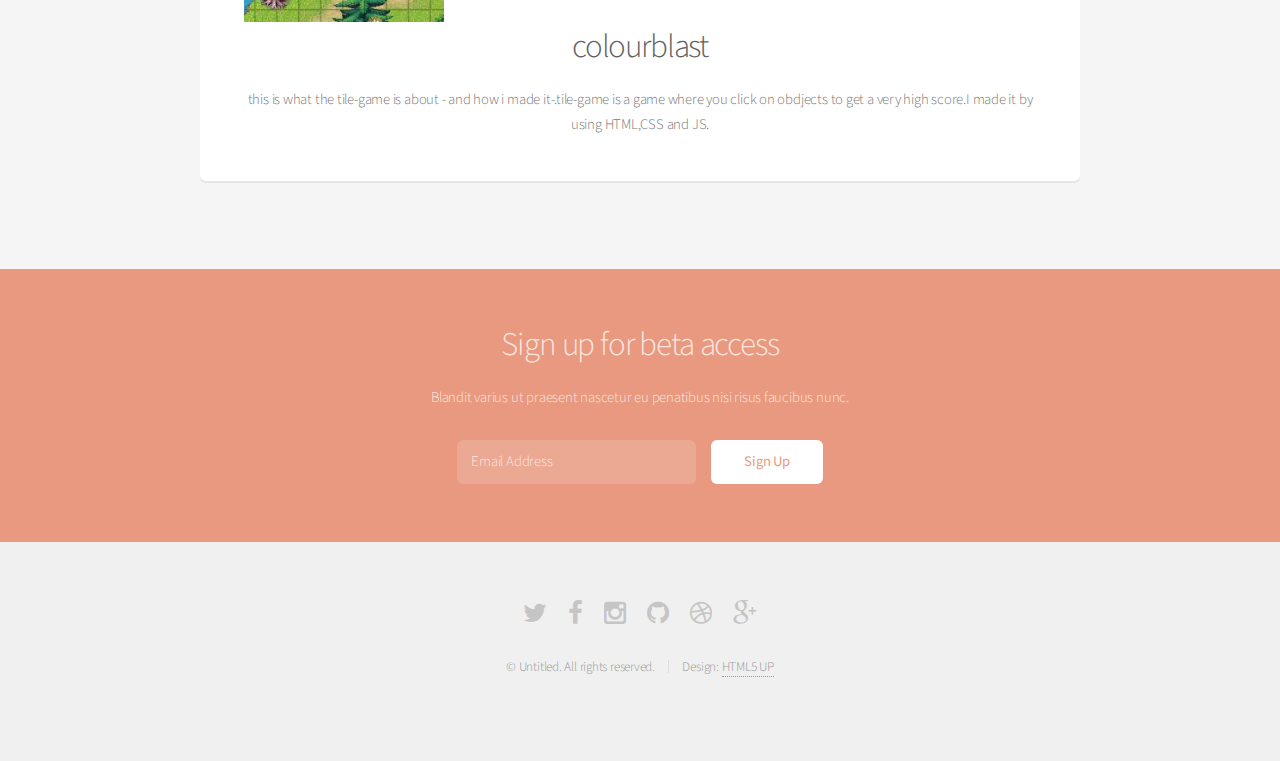
==== commit ea307d22: "Added Descriptions" ====
--- a/index.html
+++ b/index.html
@@ -75,24 +75,32 @@
 						<p>Blandit varius ut praesent nascetur eu penatibus nisi risus faucibus nunc ornare<br />
 						adipiscing nunc adipiscing. Condimentum turpis massa.</p>
 					</header>
-					<span class="image featured">
+					<span class="image featured" style="float:left;">
 						<a href="killerjump/index.html">
-							<img src="images/killerjump.png" style="width:300px;float:left;" alt="" />
+							<img src="images/killerjump.png" style="width:200px;float:left;" alt="" />
 						</a>
+						<!-- ADD DESCRIPTION HERE -->
+						<h1>Killer Jump</h1> 
+						<p>this is what killer jump is about - and how i made it-.Killer jump is a game where you jump
+						from platform to platform trying to get a very high score.I made it by using HTML,CSS and JS.</p>
 					</span>
 
 					<span class="image featured">
 						<a href="colourblast/index.html">
-							<img src="images/color.jpeg" style="width:300px;" alt="" />
+							<img src="images/color.jpeg" style="width:200px;" alt="" />
 						</a>
 					</span>
-
-					<span class="image featured">
+<h2>colourblast</h2> 
+						<p>this is what colourblast is about - and how i made it-.colourblast is a game where you 
+						shoot at over head obdjects  to get a very high score.I made it by using HTML,CSS and JS.</p>
+					<span class="image featured" style="display:inline;">
 						<a href="tile-game/index.html">
-							<img src="images/tile.jpeg" style="width:300px;" alt="" />
+							<img src="images/tile.jpeg" style="width:200px;" alt="" />
 						</a>
 					</span>
-					
+					<h2>colourblast</h2> 
+					<p>this is what the tile-game is about - and how i made it-.tile-game is a game where you 
+						click on obdjects  to get a very high score.I made it by using HTML,CSS and JS.</p>
 				</section>
 						
 				<!-- <section class="box special features">
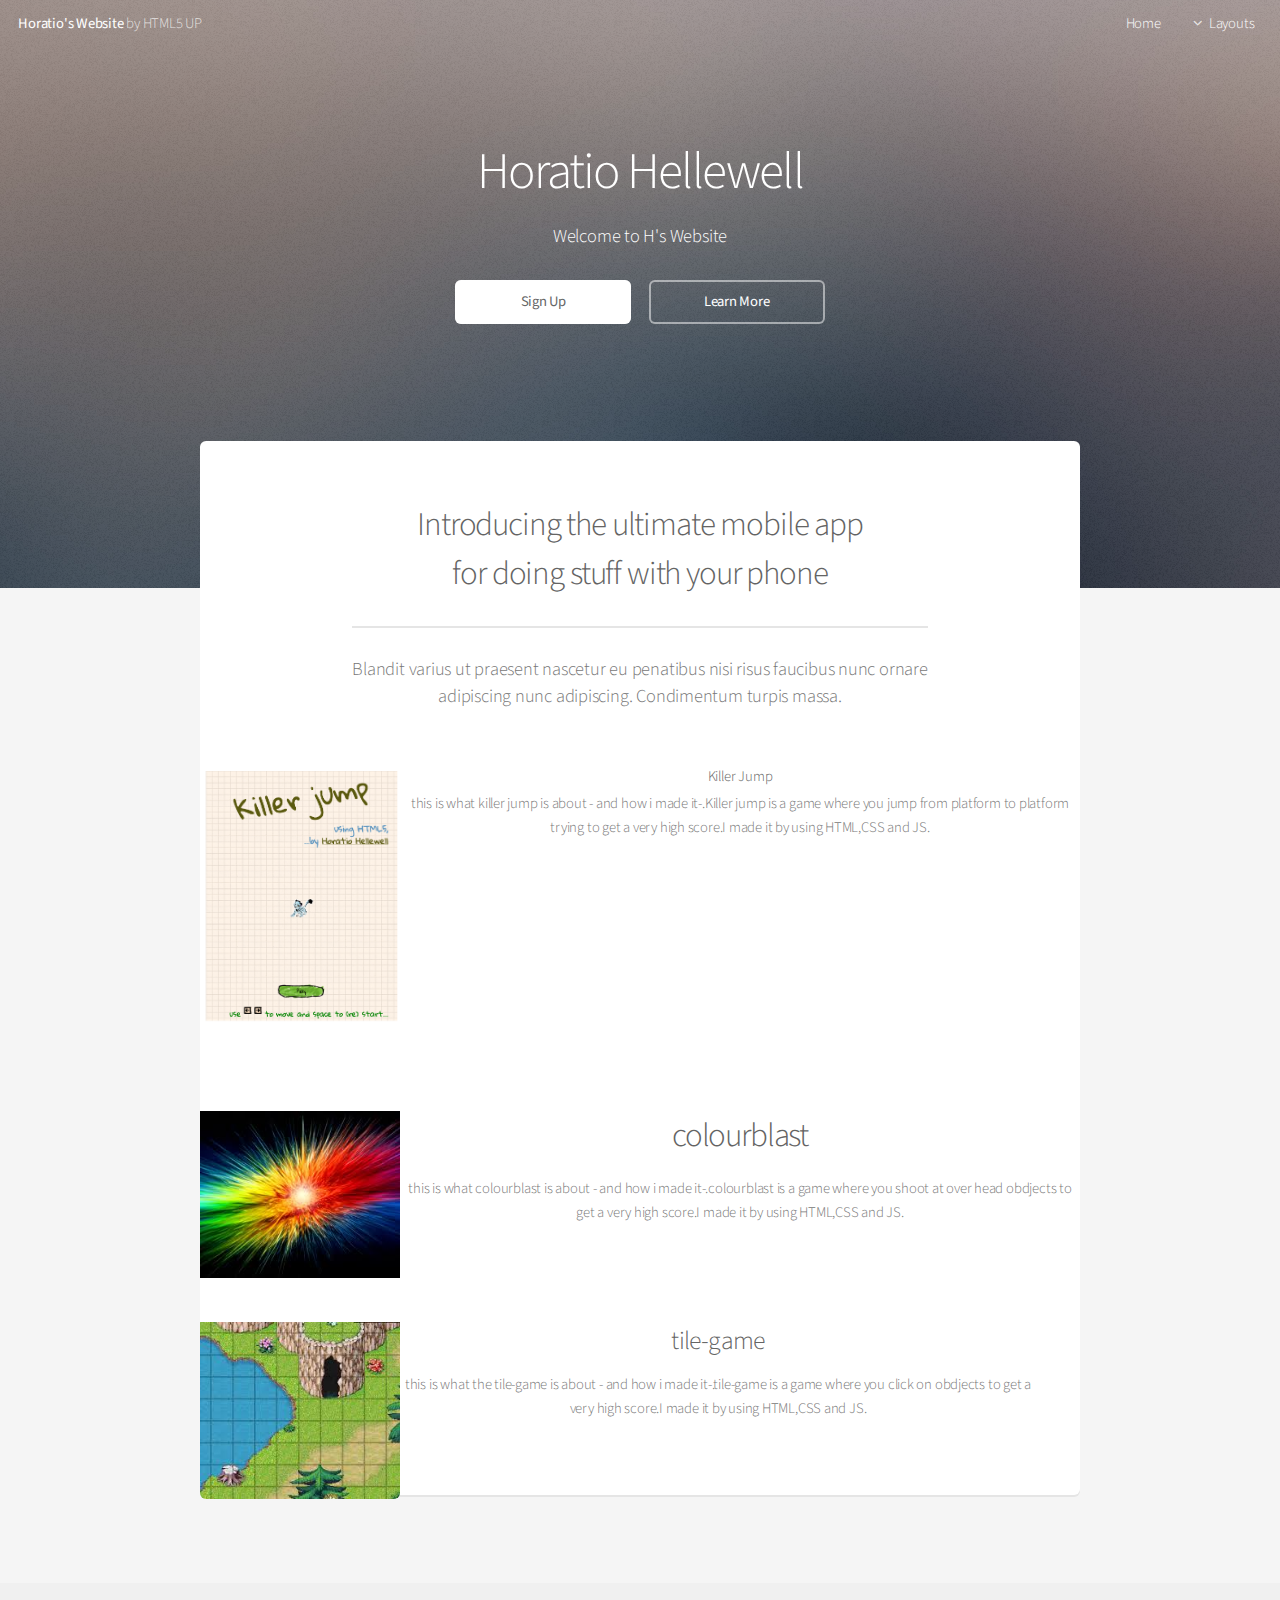
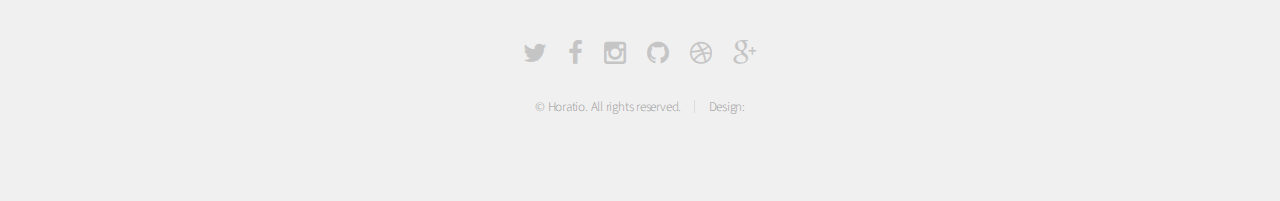
==== commit c5490114: "fixed everything!!" ====
--- a/index.html
+++ b/index.html
@@ -85,22 +85,24 @@
 						from platform to platform trying to get a very high score.I made it by using HTML,CSS and JS.</p>
 					</span>
 
-					<span class="image featured">
+					<span class="image featured" style="float:left;">
 						<a href="colourblast/index.html">
-							<img src="images/color.jpeg" style="width:200px;" alt="" />
+							<img src="images/color.jpeg" style="width:200px;float:left;" alt="" />
 						</a>
-					</span>
-<h2>colourblast</h2> 
+						<h2>colourblast</h2> 
 						<p>this is what colourblast is about - and how i made it-.colourblast is a game where you 
 						shoot at over head obdjects  to get a very high score.I made it by using HTML,CSS and JS.</p>
+					</span>
+						
 					<span class="image featured" style="display:inline;">
 						<a href="tile-game/index.html">
-							<img src="images/tile.jpeg" style="width:200px;" alt="" />
+							<img src="images/tile.jpeg" style="width:200px;float:left;margin-left: -44px;" alt="" />
 						</a>
+						<h3>tile-game</h3> 
+						<p>this is what the tile-game is about - and how i made it-.tile-game is a game where you 
+						click on obdjects  to get a very high score.I made it by using HTML,CSS and JS.</p>
 					</span>
-					<h2>colourblast</h2> 
-					<p>this is what the tile-game is about - and how i made it-.tile-game is a game where you 
-						click on obdjects  to get a very high score.I made it by using HTML,CSS and JS.</p>
+					
 				</section>
 						
 				<!-- <section class="box special features">
@@ -159,24 +161,7 @@
 
 			</section>
 			
-		<!-- CTA -->
-			<section id="cta">
-				
-				<h2>Sign up for beta access</h2>
-				<p>Blandit varius ut praesent nascetur eu penatibus nisi risus faucibus nunc.</p>
-				
-				<form>
-					<div class="row uniform 50%">
-						<div class="8u 12u(3)">
-							<input type="email" name="email" id="email" placeholder="Email Address" />
-						</div>
-						<div class="4u 12u(3)">
-							<input type="submit" value="Sign Up" class="fit" />
-						</div>
-					</div>
-				</form>
-				
-			</section>
+		
 			
 		<!-- Footer -->
 			<footer id="footer">
@@ -189,7 +174,7 @@
 					<li><a href="#" class="icon fa-google-plus"><span class="label">Google+</span></a></li>
 				</ul>
 				<ul class="copyright">
-					<li>&copy; Untitled. All rights reserved.</li><li>Design: <a href="http://html5up.net">HTML5 UP</a></li>
+					<li>&copy; Horatio. All rights reserved.</li><li>Design: <a href="http:Horatio"></a></li>
 				</ul>
 			</footer>
 
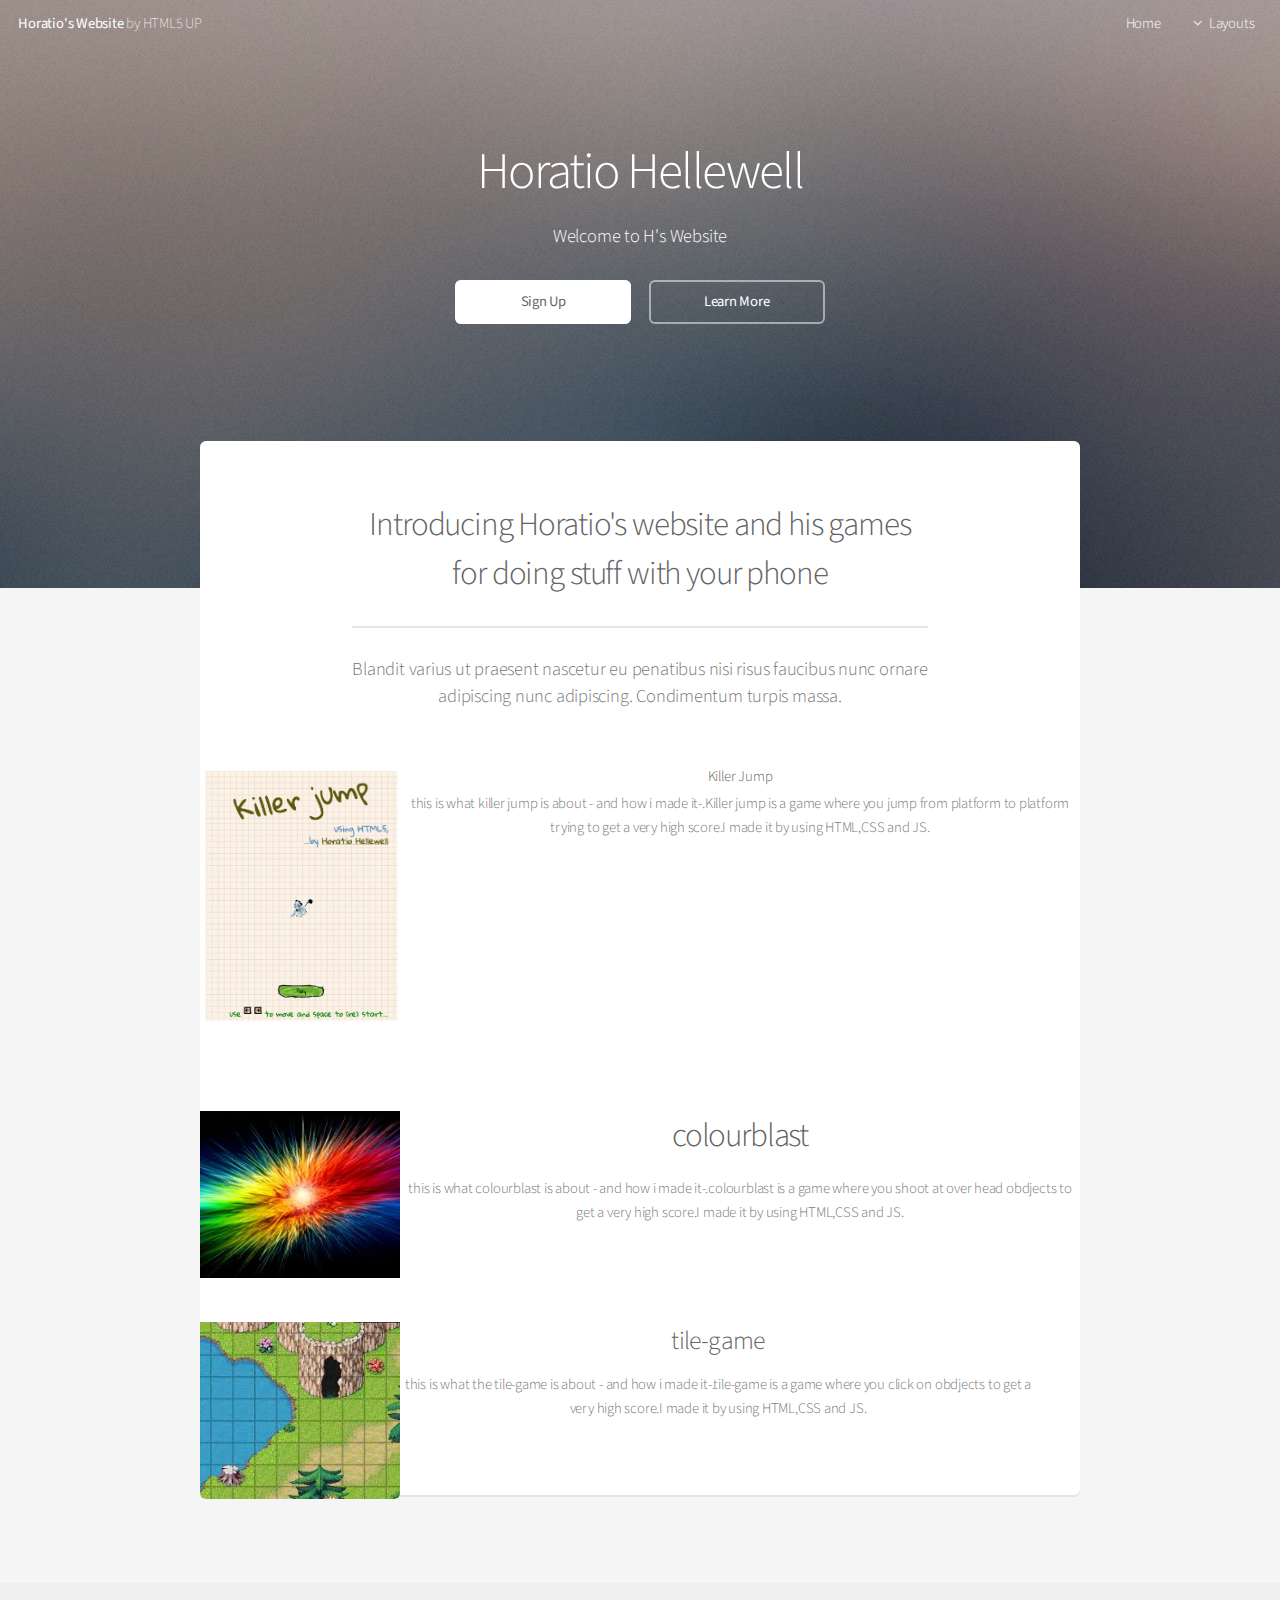
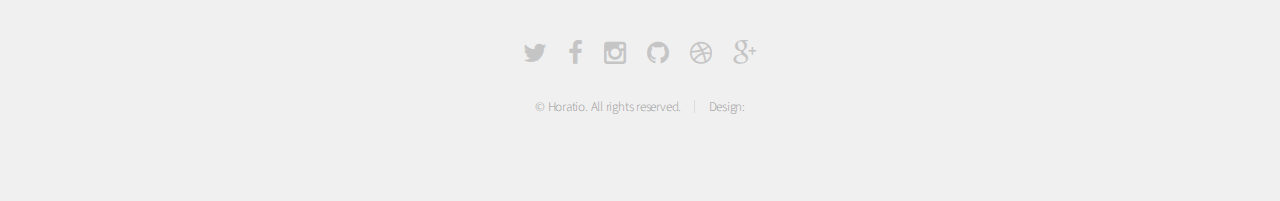
==== commit 8f1e865b: "Added sub-title" ====
--- a/index.html
+++ b/index.html
@@ -69,7 +69,7 @@
 		
 				<section class="box special">
 					<header class="major">
-						<h2>Introducing the ultimate mobile app
+						<h2>Introducing Horatio's website and his games 
 						<br />
 						for doing stuff with your phone</h2>
 						<p>Blandit varius ut praesent nascetur eu penatibus nisi risus faucibus nunc ornare<br />
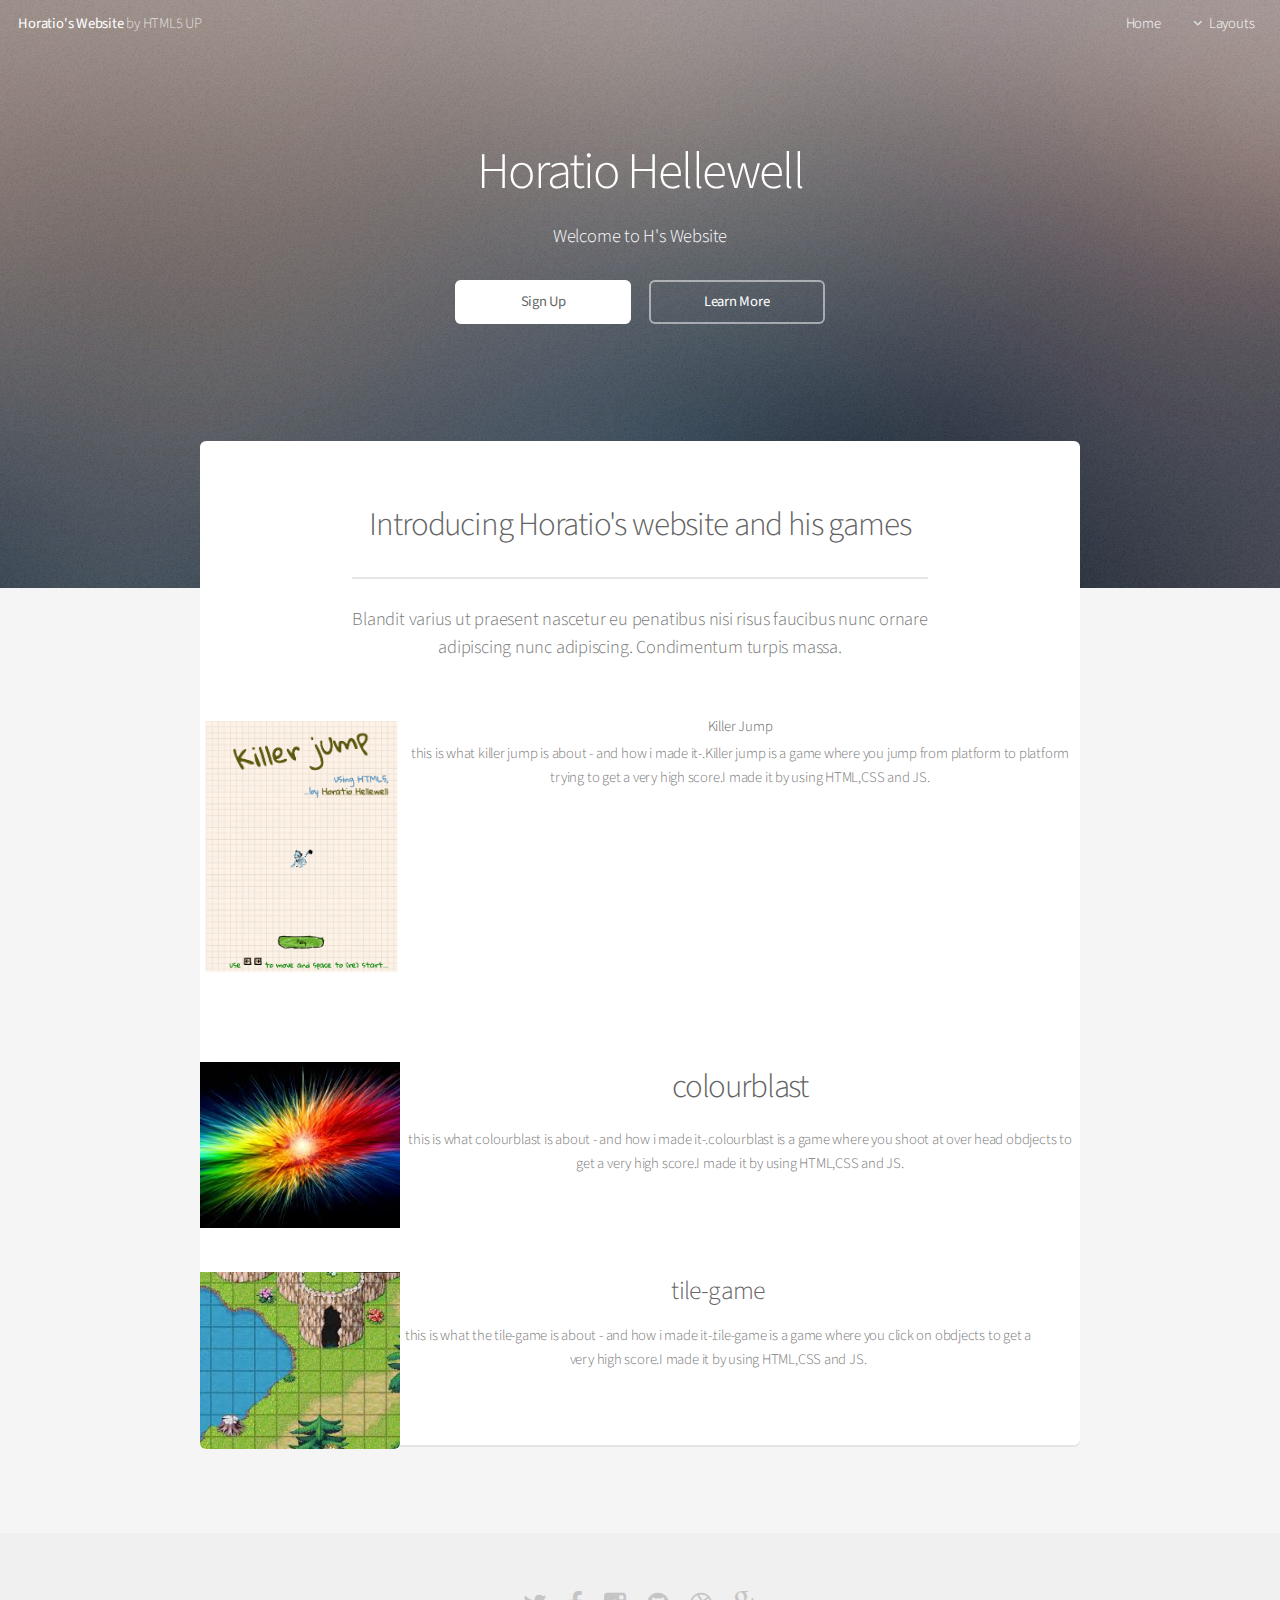
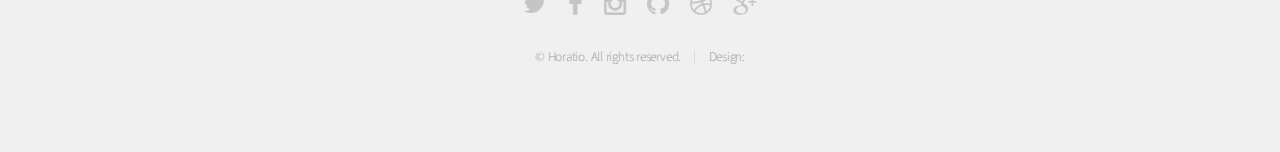
==== commit e840a309: "Deleted rest of sub-title" ====
--- a/index.html
+++ b/index.html
@@ -71,7 +71,7 @@
 					<header class="major">
 						<h2>Introducing Horatio's website and his games 
 						<br />
-						for doing stuff with your phone</h2>
+						</h2>
 						<p>Blandit varius ut praesent nascetur eu penatibus nisi risus faucibus nunc ornare<br />
 						adipiscing nunc adipiscing. Condimentum turpis massa.</p>
 					</header>
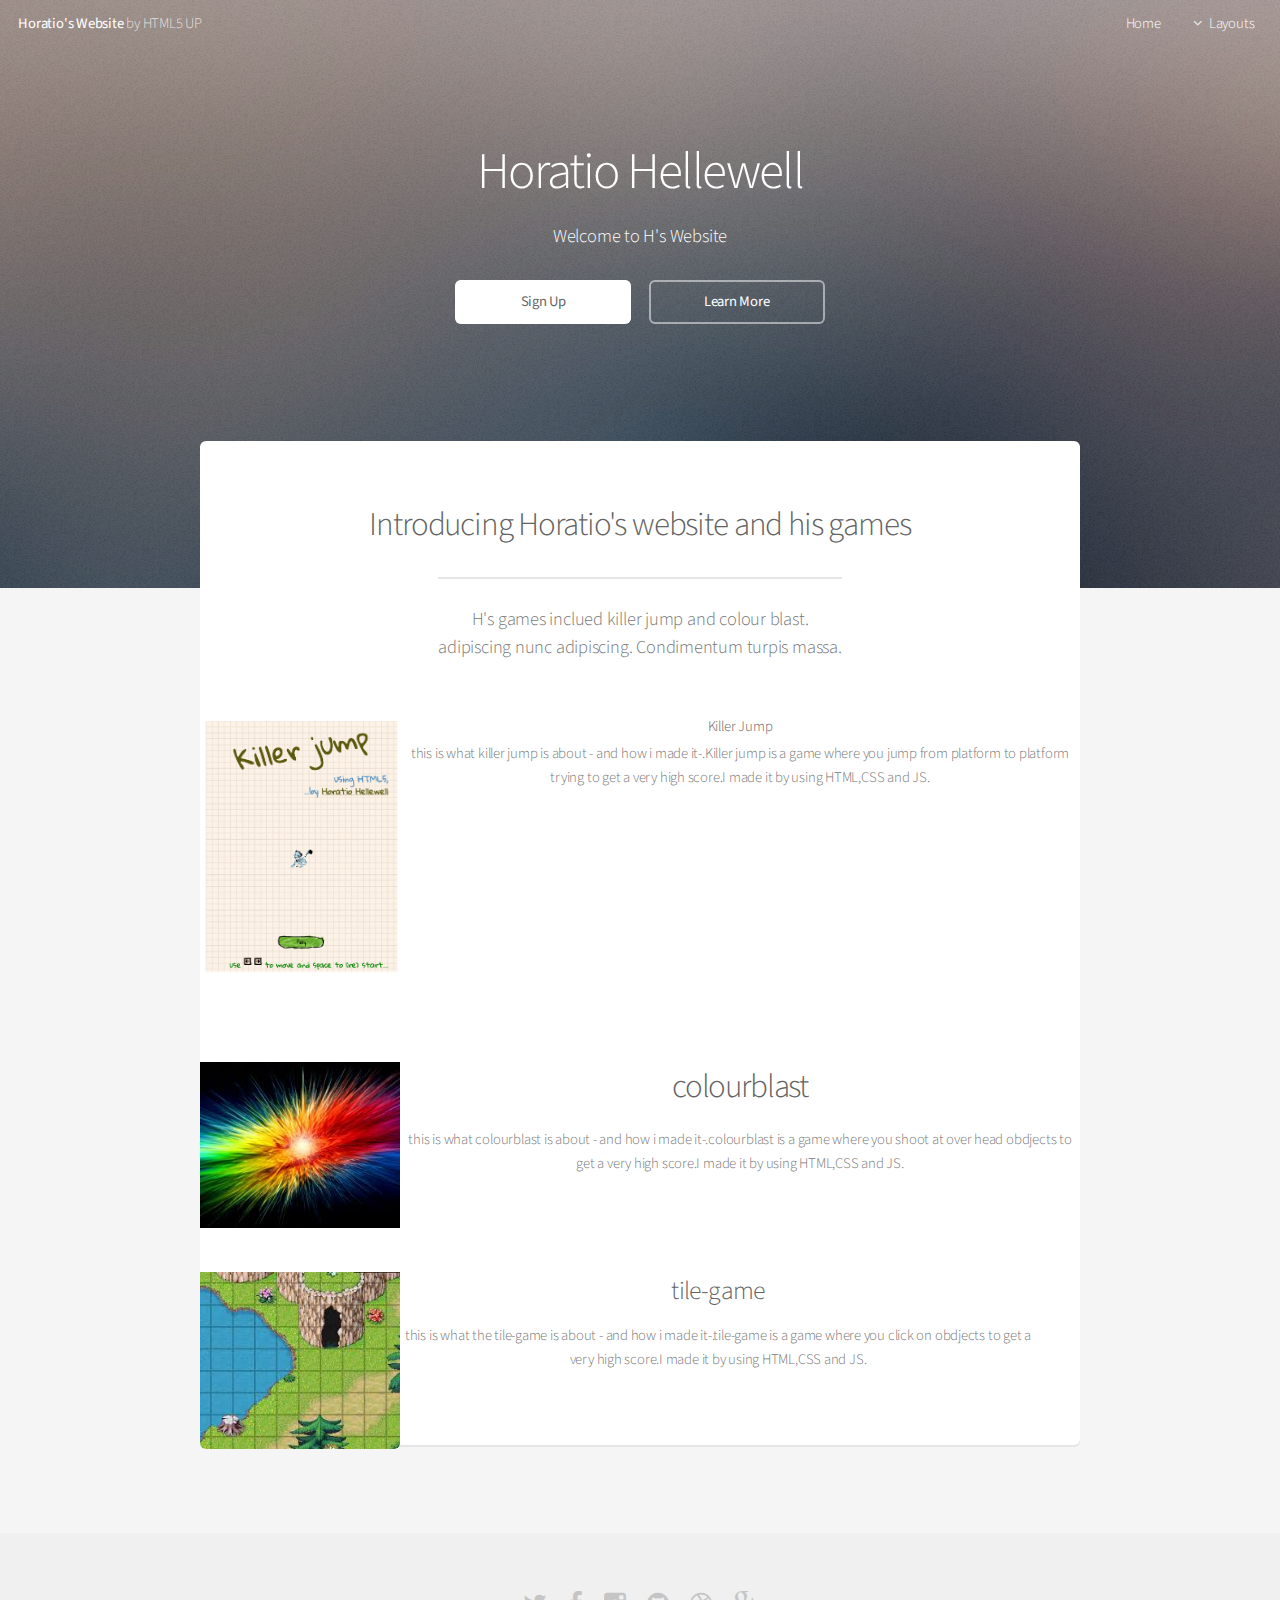
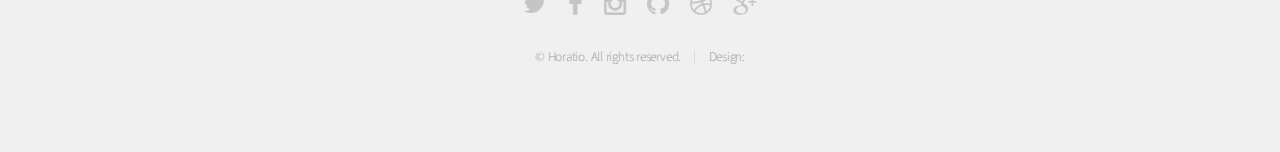
==== commit 8dc10f20: "got rid of useless sentence" ====
--- a/index.html
+++ b/index.html
@@ -72,7 +72,7 @@
 						<h2>Introducing Horatio's website and his games 
 						<br />
 						</h2>
-						<p>Blandit varius ut praesent nascetur eu penatibus nisi risus faucibus nunc ornare<br />
+						<p>H's games inclued killer jump and colour blast.<br />
 						adipiscing nunc adipiscing. Condimentum turpis massa.</p>
 					</header>
 					<span class="image featured" style="float:left;">
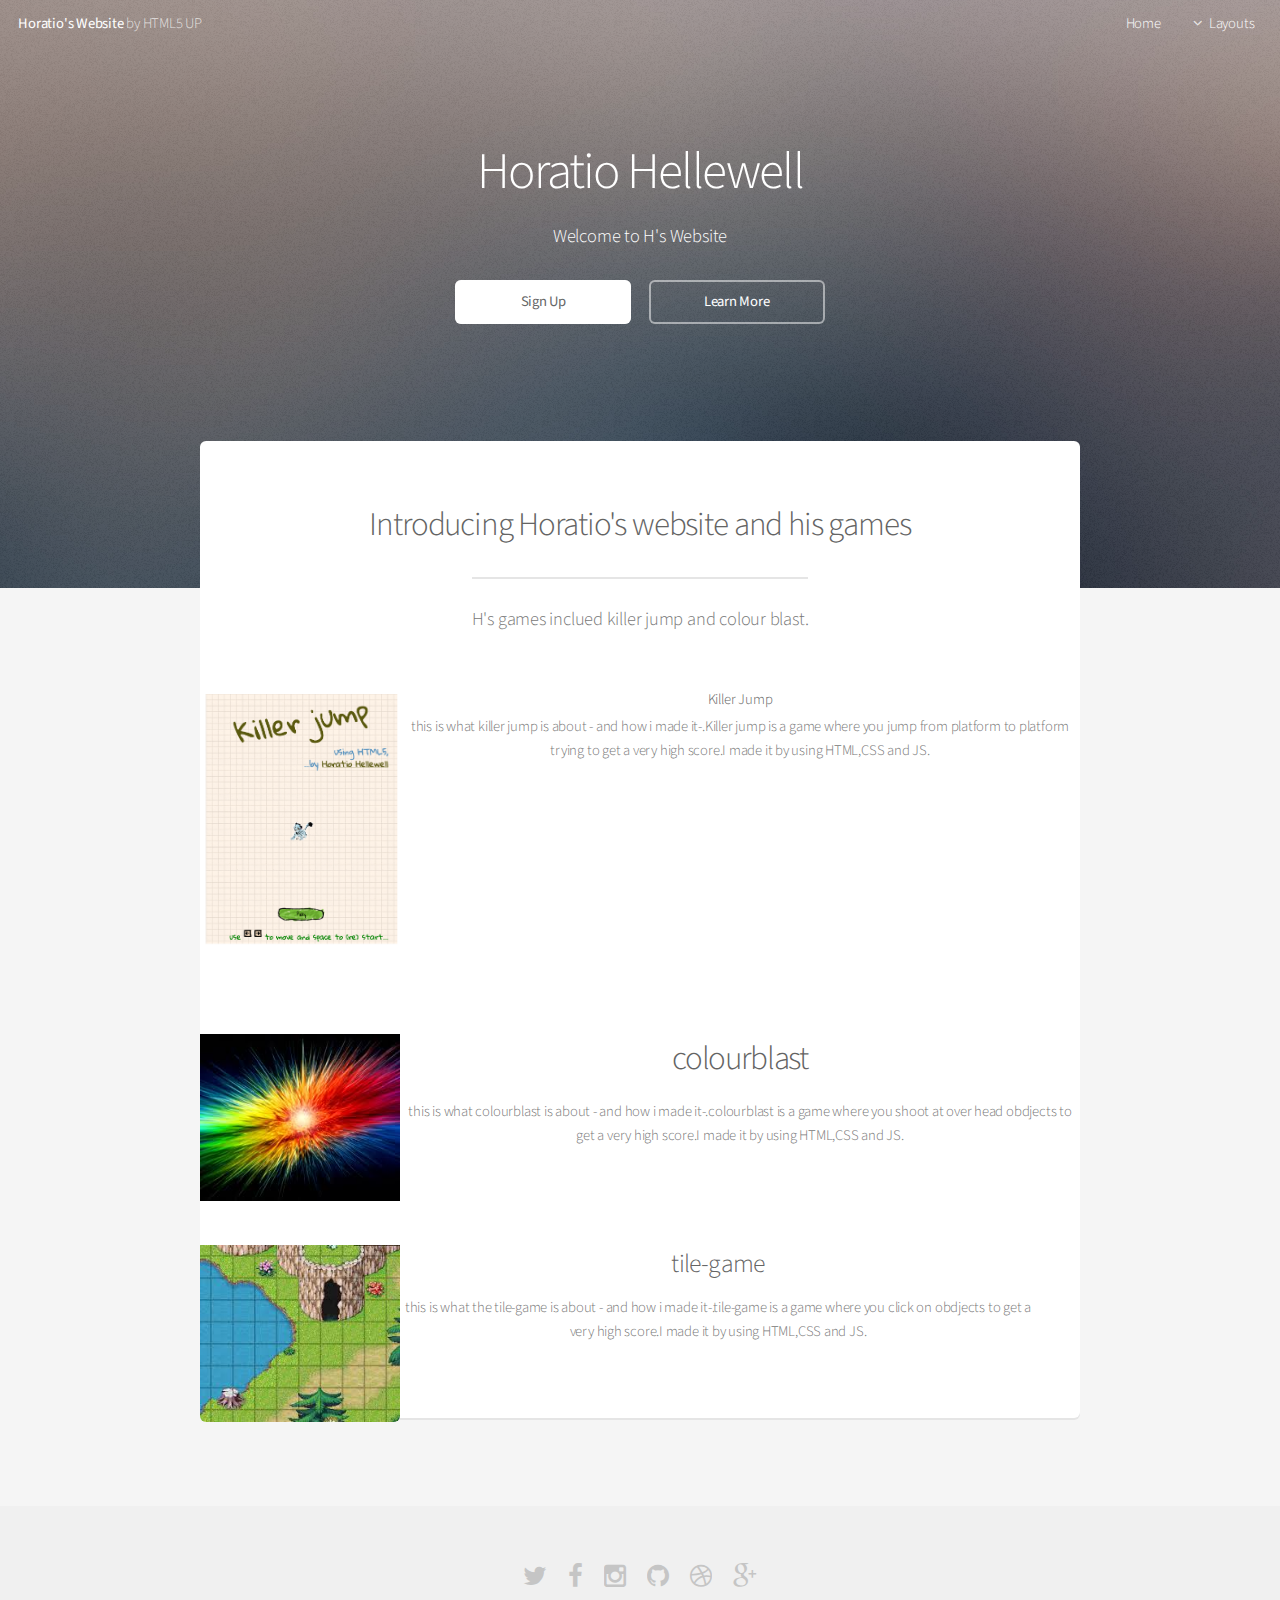
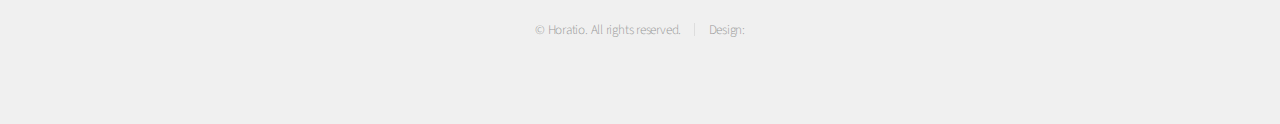
==== commit 8d267f36: "Deleted more useless stuff" ====
--- a/index.html
+++ b/index.html
@@ -73,7 +73,7 @@
 						<br />
 						</h2>
 						<p>H's games inclued killer jump and colour blast.<br />
-						adipiscing nunc adipiscing. Condimentum turpis massa.</p>
+						</p>
 					</header>
 					<span class="image featured" style="float:left;">
 						<a href="killerjump/index.html">
